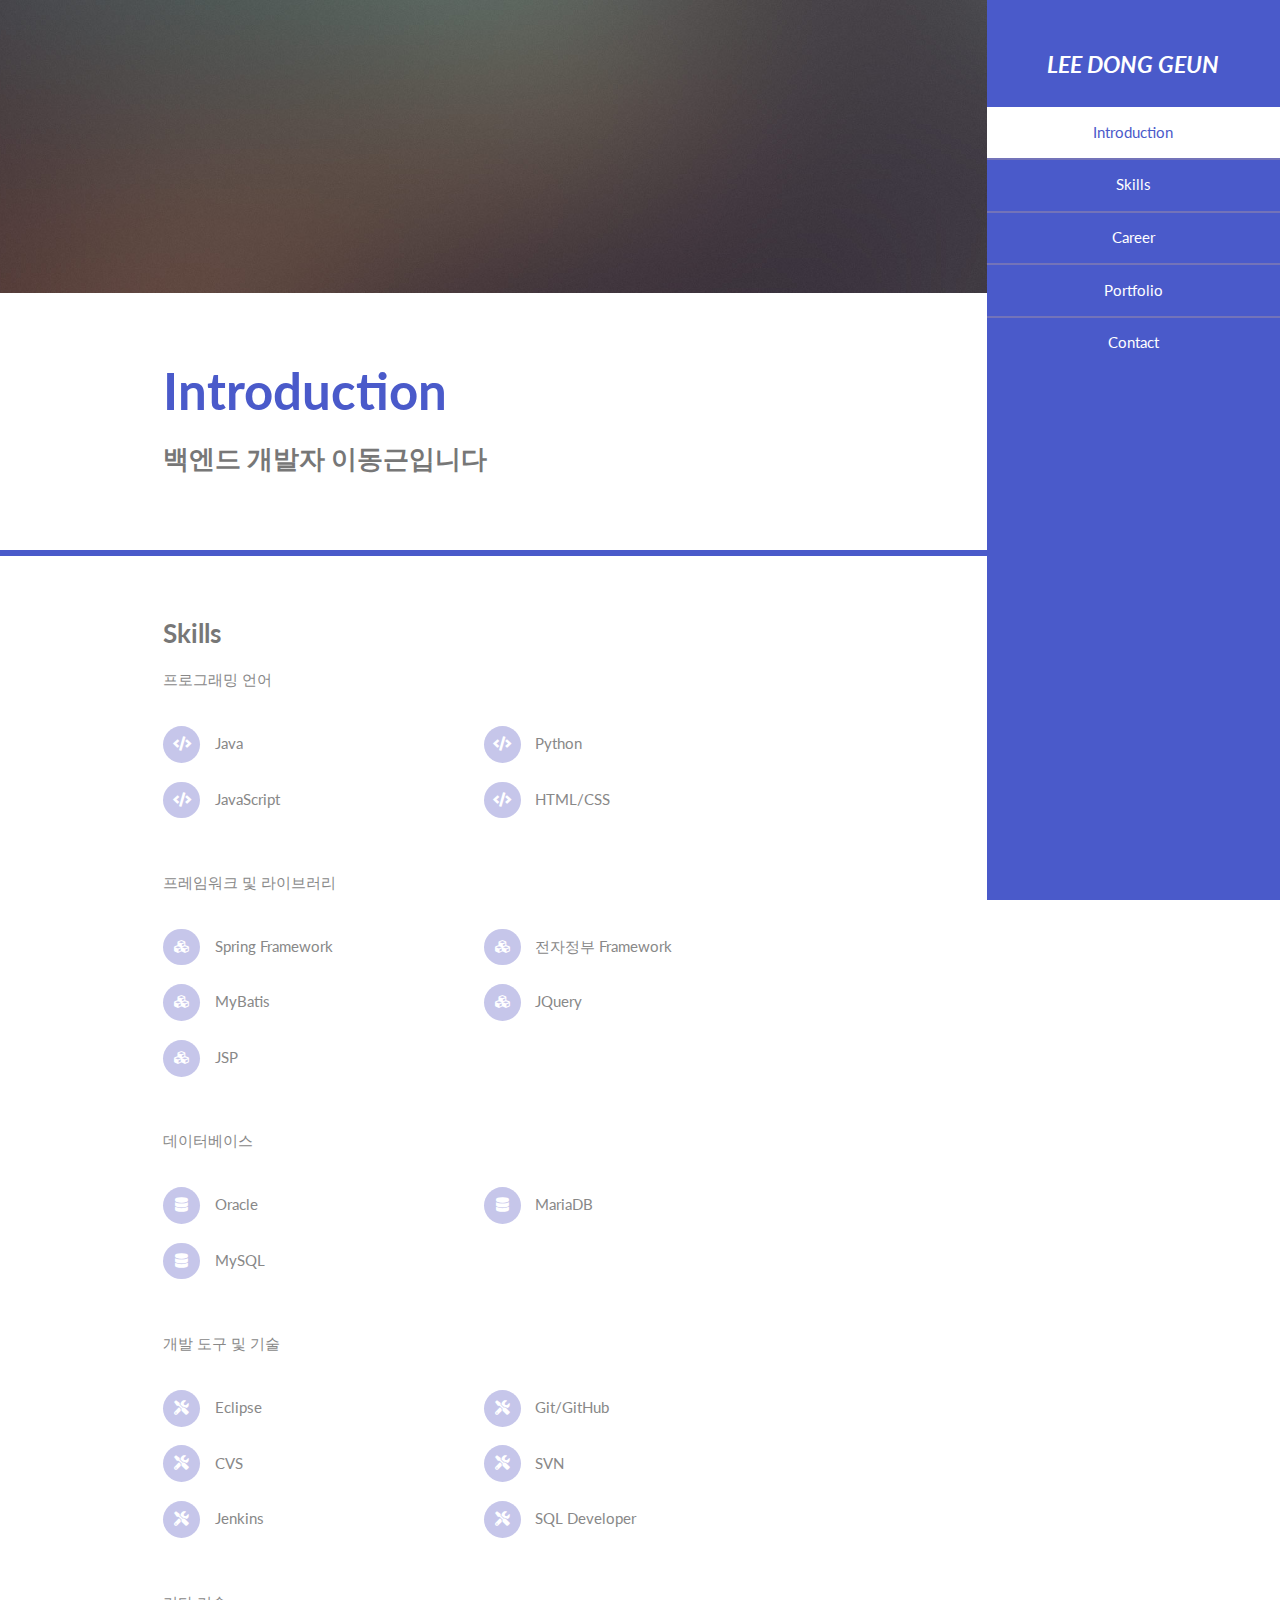
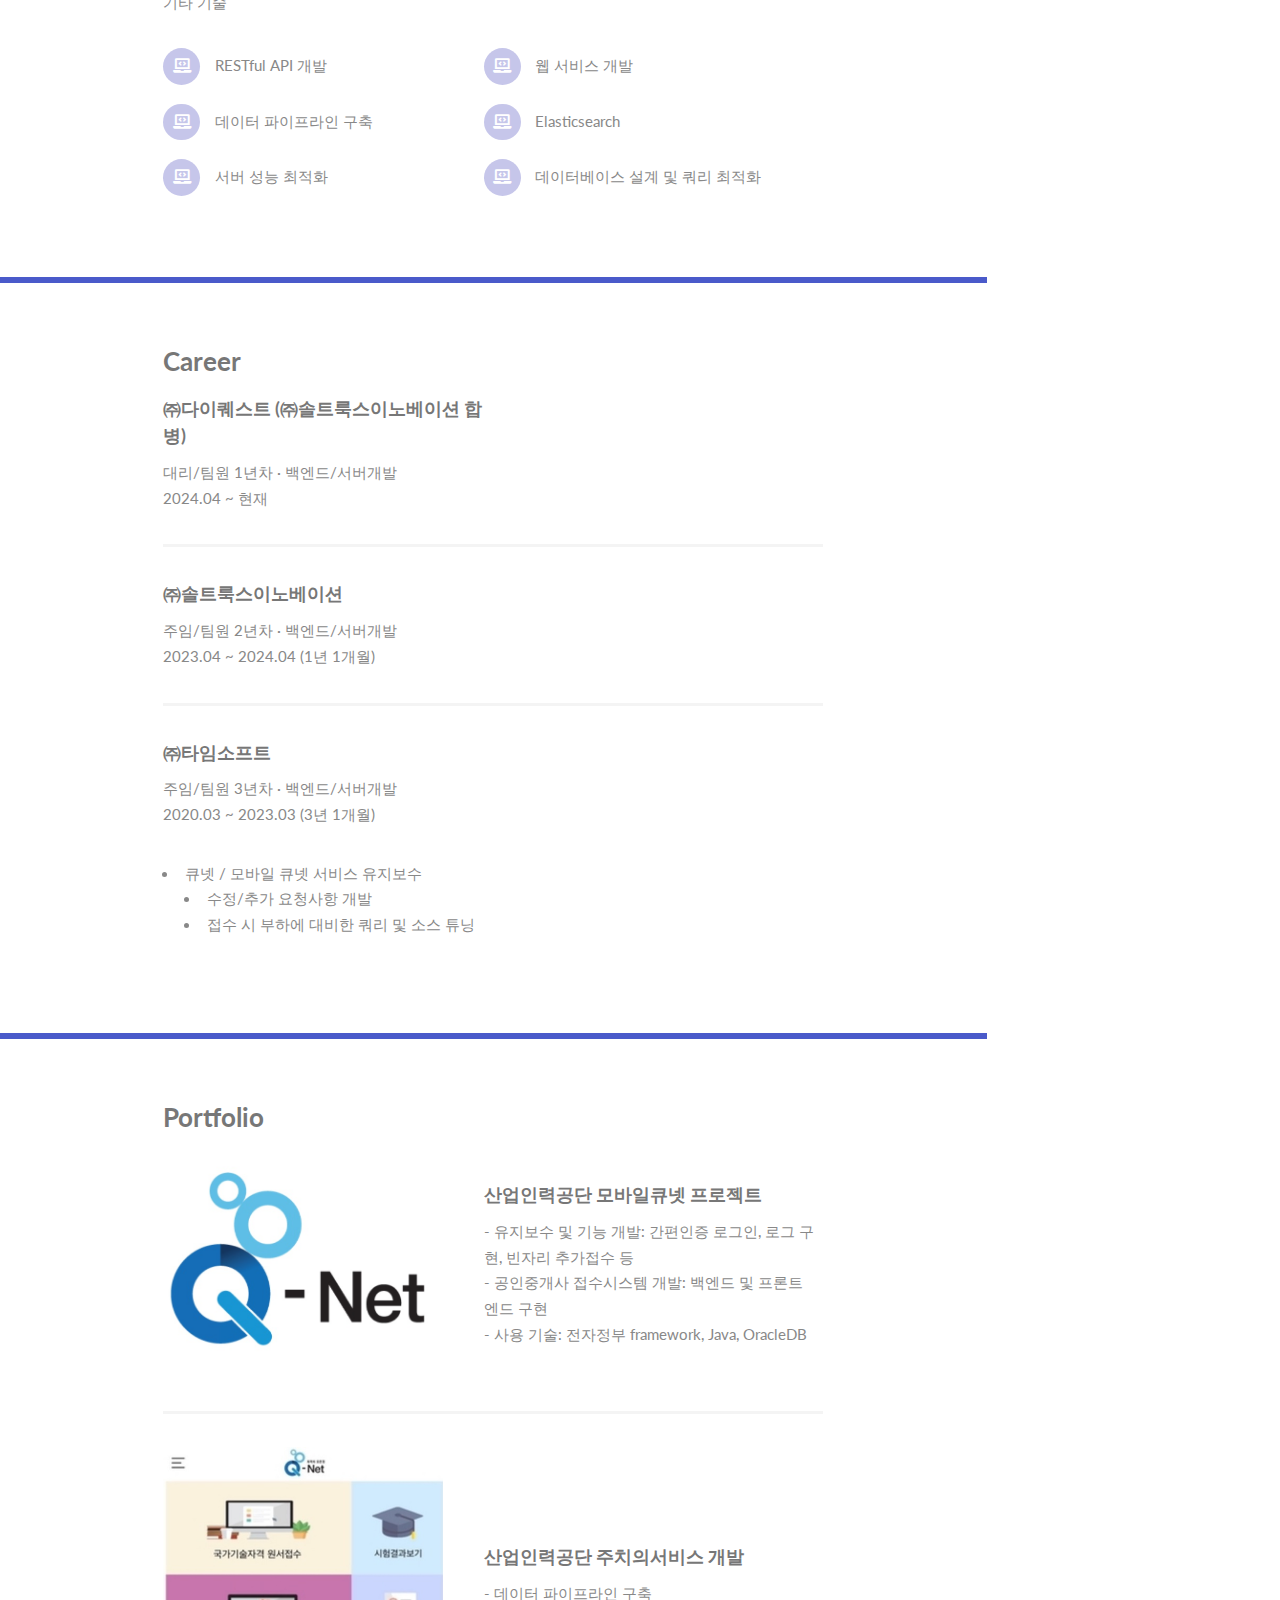
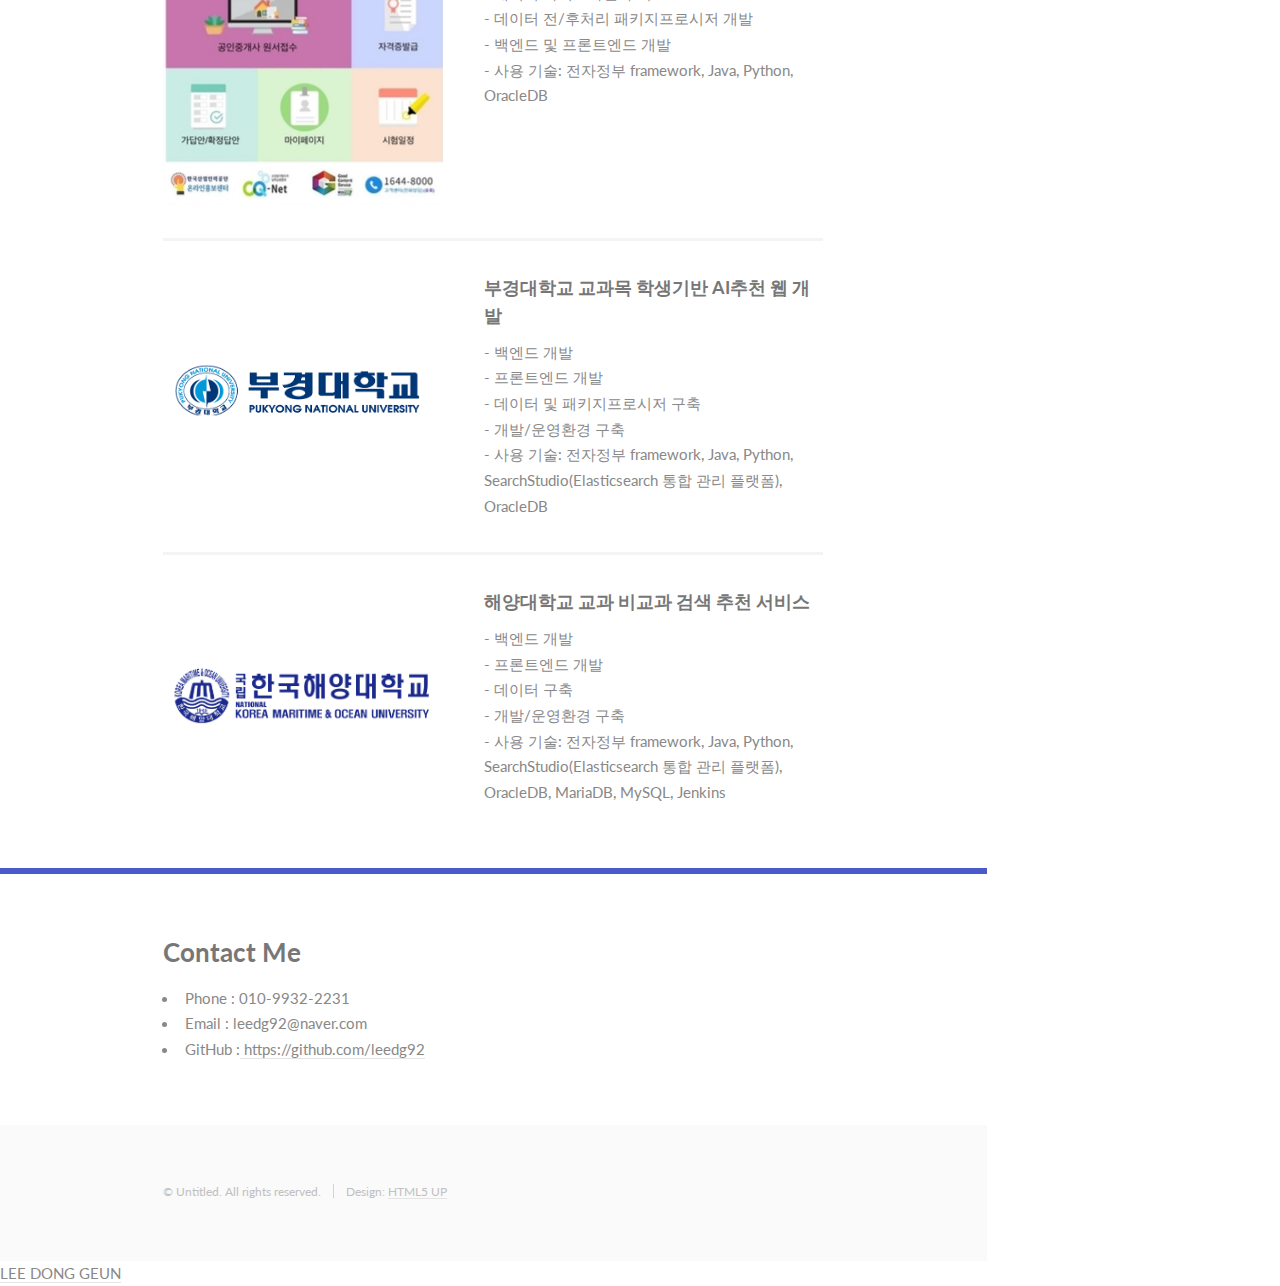
==== index.html @ 55f29e27 "Update index.html" ====
<!DOCTYPE HTML>
<html>
	<head>
		<title>개발자 이동근 포트폴리오</title>
		<meta property="og:title" content="개발자 이동근 포트폴리오"/>
		<meta charset="utf-8" />
		<meta name="viewport" content="width=device-width, initial-scale=1, user-scalable=no" />
		<link rel="stylesheet" href="assets/css/main.css" />
	</head>
	<body class="is-preload">

		<!-- Header -->
			<section id="header">
				<header>
					<h1 id="logo">
					<p style="font-size:0.9em;"><a href="#">LEE DONG GEUN</a></p>
					</h1>
				</header>
				<nav id="nav">
					<ul>
						<li><a href="#one" class="active">Introduction</a></li>
						<li><a href="#two">Skills</a></li>
						<li><a href="#three">Career</a></li>
						<li><a href="#four">Portfolio</a></li>
						<li><a href="#five">Contact</a></li>
					</ul>
				</nav>
			</section>

		<!-- Wrapper -->
			<div id="wrapper">

				<!-- Main -->
					<div id="main">

						<!-- One -->
							<section id="one">
								<div class="image main" data-position="center">
									<img src="images/banner.jpg" alt="" />
								</div>
								<div class="container">
									<header class="major">
										<h2>Introduction</h2>
										<p>백엔드 개발자 이동근입니다</p>
									</header>									
								</div>
							</section>

						<!-- Two -->
							<section id="two">
								<div class="container">
									<h3>Skills</h3>
									<p>프로그래밍 언어</p>
									<ul class="feature-icons">
										<li class="icon solid fa-code">Java</li>										
										<li class="icon solid fa-code">Python</li>
										<li class="icon solid fa-code">JavaScript</li>
										<li class="icon solid fa-code">HTML/CSS</li>
									</ul>
									<p>프레임워크 및 라이브러리</p>
									<ul class="feature-icons">
										<li class="icon solid fa-cubes">Spring Framework</li>
										<li class="icon solid fa-cubes">전자정부 Framework</li>
										<li class="icon solid fa-cubes">MyBatis</li>
										<li class="icon solid fa-cubes">JQuery</li>
										<li class="icon solid fa-cubes">JSP</li>
									</ul>
									<p>데이터베이스</p>
									<ul class="feature-icons">
										<li class="icon solid fa-database">Oracle</li>
										<li class="icon solid fa-database">MariaDB</li>
										<li class="icon solid fa-database">MySQL</li>
									</ul>
									<p>개발 도구 및 기술</p>
									<ul class="feature-icons">
										<li class="icon solid fa-tools">Eclipse</li>
										<li class="icon solid fa-tools">Git/GitHub</li>
										<li class="icon solid fa-tools">CVS</li>
										<li class="icon solid fa-tools">SVN</li>
										<li class="icon solid fa-tools">Jenkins</li>
										<li class="icon solid fa-tools">SQL Developer</li>										
									</ul>
									<p>기타 기술</p>
									<ul class="feature-icons">
										<li class="icon solid fa-laptop-code">RESTful API 개발</li>
										<li class="icon solid fa-laptop-code">웹 서비스 개발</li>
										<li class="icon solid fa-laptop-code">데이터 파이프라인 구축</li>
										<li class="icon solid fa-laptop-code">Elasticsearch</li>
										<li class="icon solid fa-laptop-code">서버 성능 최적화</li>
										<li class="icon solid fa-laptop-code">데이터베이스 설계 및 쿼리 최적화</li>
									</ul>
								</div>
							</section>

						<!-- Three -->
							<section id="three">
								<div class="container">
									<h3>Career</h3>
									<div class="features">
										<article>
											<div class="inner">
												<h4>㈜다이퀘스트 (㈜솔트룩스이노베이션 합병)</h4>
												<p>대리/팀원 1년차 · 백엔드/서버개발<br>
												2024.04 ~ 현재</p>
											</div>
										</article>
										<article>
											<div class="inner">
												<h4>㈜솔트룩스이노베이션</h4>
												<p>주임/팀원 2년차 · 백엔드/서버개발<br>
												2023.04 ~ 2024.04 (1년 1개월)</p>
											</div>
										</article>
										<article>
											<div class="inner">
												<h4>㈜타임소프트</h4>
												<p>주임/팀원 3년차 · 백엔드/서버개발<br>
												2020.03 ~ 2023.03 (3년 1개월)</p>
												<ul>
													<li>큐넷 / 모바일 큐넷 서비스 유지보수
														<ul>
															<li>수정/추가 요청사항 개발</li>
															<li>접수 시 부하에 대비한 쿼리 및 소스 튜닝</li>
														</ul>
													</li>
												</ul>
											</div>
										</article>
									</div>
								</div>
							</section>

						<!-- Four -->
							<section id="four">
								<div class="container">
									<h3>Portfolio</h3>
									
									<div class="features">
										<article>
											<a href="#" class="image"><img src="images/qnet.jpg" alt="" /></a>
											<div class="inner">
												<h4>산업인력공단 모바일큐넷 프로젝트</h4>
												<p>- 유지보수 및 기능 개발: 간편인증 로그인, 로그 구현, 빈자리 추가접수 등<br>
												   - 공인중개사 접수시스템 개발: 백엔드 및 프론트엔드 구현<br>
												   - 사용 기술: 전자정부 framework, Java, OracleDB</p>
											</div>
										</article>
										<article>
											<a href="#" class="image"><img src="images/gonginImg.jpg" alt="" /></a>
											<div class="inner">
												<h4>산업인력공단 주치의서비스 개발</h4>
												<p>- 데이터 파이프라인 구축<br>
												   - 데이터 전/후처리 패키지프로시저 개발<br>
												   - 백엔드 및 프론트엔드 개발<br>
												   - 사용 기술: 전자정부 framework, Java, Python, OracleDB</p>
											</div>
										</article>
										<article>
											<a href="#" class="image"><img src="images/pknuImg.png" alt="" /></a>
											<div class="inner">
												<h4>부경대학교 교과목 학생기반 AI추천 웹 개발</h4>
												<p>- 백엔드 개발<br>
												   - 프론트엔드 개발<br>
												   - 데이터 및 패키지프로시저 구축<br>
												   - 개발/운영환경 구축<br>
												   - 사용 기술: 전자정부 framework, Java, Python, SearchStudio(Elasticsearch 통합 관리 플랫폼), OracleDB</p>
											</div>
										</article>
										<article>
											<a href="#" class="image"><img src="images/kmouImg.jpg" alt="" /></a>
											<div class="inner">
												<h4>해양대학교 교과 비교과 검색 추천 서비스</h4>
												<p>- 백엔드 개발<br>
												   - 프론트엔드 개발<br>
												   - 데이터 구축<br>
												   - 개발/운영환경 구축<br>
												   - 사용 기술: 전자정부 framework, Java, Python, SearchStudio(Elasticsearch 통합 관리 플랫폼), OracleDB, MariaDB, MySQL, Jenkins</p>
											</div>
										</article>
									</div>
								</div>
							</section>

						<!-- Five -->
							<section id="five">
								<div class="container">
									<h3>Contact Me</h3>
										<ul>
											<li>Phone : 010-9932-2231</li>
											<li>Email : leedg92@naver.com</li>
											<li>GitHub :<a href="https://github.com/leedg92"> https://github.com/leedg92</a></li>
										</ul>
								</div>
							</section>

					</div>

				<!-- Footer -->
					<section id="footer">
						<div class="container">
							<ul class="copyright">
								<li>&copy; Untitled. All rights reserved.</li><li>Design: <a href="http://html5up.net">HTML5 UP</a></li>
							</ul>
						</div>
					</section>

			</div>

		<!-- Scripts -->
			<script src="assets/js/jquery.min.js"></script>
			<script src="assets/js/jquery.scrollex.min.js"></script>
			<script src="assets/js/jquery.scrolly.min.js"></script>
			<script src="assets/js/browser.min.js"></script>
			<script src="assets/js/breakpoints.min.js"></script>
			<script src="assets/js/util.js"></script>
			<script src="assets/js/main.js"></script>
			<div class="titlebar">
				<a href="#">LEE DONG GEUN</a>
			</div>
	</body>
</html>
---- assets/css/main.css ----
@import url("fontawesome-all.min.css");
@import url("https://fonts.googleapis.com/css?family=Lato:400,400italic,700,700italic|Source+Code+Pro:400");

/*
	Read Only by HTML5 UP
	html5up.net | @ajlkn
	Free for personal and commercial use under the CCA 3.0 license (html5up.net/license)
*/

html, body, div, span, applet, object,
iframe, h1, h2, h3, h4, h5, h6, p, blockquote,
pre, a, abbr, acronym, address, big, cite,
code, del, dfn, em, img, ins, kbd, q, s, samp,
small, strike, strong, sub, sup, tt, var, b,
u, i, center, dl, dt, dd, ol, ul, li, fieldset,
form, label, legend, table, caption, tbody,
tfoot, thead, tr, th, td, article, aside,
canvas, details, embed, figure, figcaption,
footer, header, hgroup, menu, nav, output, ruby,
section, summary, time, mark, audio, video {
	margin: 0;
	padding: 0;
	border: 0;
	font-size: 100%;
	font: inherit;
	vertical-align: baseline;}

article, aside, details, figcaption, figure,
footer, header, hgroup, menu, nav, section {
	display: block;}



body {
	line-height: 1;
}

ol, ul {
	list-style: none;
}

blockquote, q {
	quotes: none;
}

	blockquote:before, blockquote:after, q:before, q:after {
		content: '';
		content: none;
	}

table {
	border-collapse: collapse;
	border-spacing: 0;
}

body {
	-webkit-text-size-adjust: none;
}

mark {
	background-color: transparent;
	color: inherit;
}

input::-moz-focus-inner {
	border: 0;
	padding: 0;
}

input, select, textarea {
	-moz-appearance: none;
	-webkit-appearance: none;
	-ms-appearance: none;
	appearance: none;
}

/* Basic */

	html {
		box-sizing: border-box;
	}

	*, *:before, *:after {
		box-sizing: inherit;
	}

	body {
		background: #fff;
	}

		body.is-preload *, body.is-preload *:before, body.is-preload *:after {
			-moz-animation: none !important;
			-webkit-animation: none !important;
			-ms-animation: none !important;
			animation: none !important;
			-moz-transition: none !important;
			-webkit-transition: none !important;
			-ms-transition: none !important;
			transition: none !important;
		}

	body, input, select, textarea {
		color: #888;
		font-family: "Lato", sans-serif;
		font-size: 16pt;
		font-weight: 400;
		line-height: 1.75em;
	}

	a {
		-moz-transition: color 0.2s ease-in-out, border-color 0.2s ease-in-out;
		-webkit-transition: color 0.2s ease-in-out, border-color 0.2s ease-in-out;
		-ms-transition: color 0.2s ease-in-out, border-color 0.2s ease-in-out;
		transition: color 0.2s ease-in-out, border-color 0.2s ease-in-out;
		border-bottom: solid 1px #e4e4e4;
		color: inherit;
		text-decoration: none;
	}

		a:hover {
			border-bottom-color: transparent;
			color: #4a5aca !important;
		}

	strong, b {
		color: #777;
		font-weight: 700;
	}

	em, i {
		font-style: italic;
	}

	p {
		margin: 0 0 2.25em 0;
	}

	h1, h2, h3, h4, h5, h6 {
		color: #777;
		font-weight: 700;
		line-height: 1em;
		margin: 0 0 0.5625em 0;
	}

		h1 a, h2 a, h3 a, h4 a, h5 a, h6 a {
			border: 0;
			color: inherit;
			text-decoration: none;
		}

	h2 {
		font-size: 2em;
		line-height: 1.5em;
	}

	h3 {
		font-size: 1.75em;
		line-height: 1.5em;
	}

	h4 {
		font-size: 1.25em;
		line-height: 1.5em;
	}

	h5 {
		font-size: 0.9em;
		line-height: 1.5em;
	}

	h6 {
		font-size: 0.7em;
		line-height: 1.5em;
	}

	sub {
		font-size: 0.8em;
		position: relative;
		top: 0.5em;
	}

	sup {
		font-size: 0.8em;
		position: relative;
		top: -0.5em;
	}

	hr {
		border: 0;
		border-bottom: solid 2px #f4f4f4;
		margin: 2.25em 0;
	}

		hr.major {
			margin: 3.375em 0;
		}

	blockquote {
		border-left: solid 8px #e4e4e4;
		font-style: italic;
		margin: 0 0 2.25em 0;
		padding: 0.5em 0 0.5em 2em;
	}

	code {
		background: #555;
		border-radius: 5px;
		color: #fff;
		font-family: "Source Code Pro", monospace;
		font-size: 0.9em;
		margin: 0 0.25em;
		padding: 0.25em 0.65em;
	}

	pre {
		font-family: "Source Code Pro", monospace;
		font-size: 0.9em;
		margin: 0 0 2.25em 0;
	}

		pre code {
			-webkit-overflow-scrolling: touch;
			display: block;
			line-height: 1.5em;
			overflow-x: auto;
			padding: 1em 1.5em;
		}

	.align-left {
		text-align: left;
	}

	.align-center {
		text-align: center;
	}

	.align-right {
		text-align: right;
	}

/* Row */

	.row {
		display: flex;
		flex-wrap: wrap;
		box-sizing: border-box;
		align-items: stretch;
	}

		.row > * {
			box-sizing: border-box;
		}

		.row.gtr-uniform > * > :last-child {
			margin-bottom: 0;
		}

		.row.aln-left {
			justify-content: flex-start;
		}

		.row.aln-center {
			justify-content: center;
		}

		.row.aln-right {
			justify-content: flex-end;
		}

		.row.aln-top {
			align-items: flex-start;
		}

		.row.aln-middle {
			align-items: center;
		}

		.row.aln-bottom {
			align-items: flex-end;
		}

		.row > .imp {
			order: -1;
		}

		.row > .col-1 {
			width: 8.33333%;
		}

		.row > .off-1 {
			margin-left: 8.33333%;
		}

		.row > .col-2 {
			width: 16.66667%;
		}

		.row > .off-2 {
			margin-left: 16.66667%;
		}

		.row > .col-3 {
			width: 25%;
		}

		.row > .off-3 {
			margin-left: 25%;
		}

		.row > .col-4 {
			width: 33.33333%;
		}

		.row > .off-4 {
			margin-left: 33.33333%;
		}

		.row > .col-5 {
			width: 41.66667%;
		}

		.row > .off-5 {
			margin-left: 41.66667%;
		}

		.row > .col-6 {
			width: 50%;
		}

		.row > .off-6 {
			margin-left: 50%;
		}

		.row > .col-7 {
			width: 58.33333%;
		}

		.row > .off-7 {
			margin-left: 58.33333%;
		}

		.row > .col-8 {
			width: 66.66667%;
		}

		.row > .off-8 {
			margin-left: 66.66667%;
		}

		.row > .col-9 {
			width: 75%;
		}

		.row > .off-9 {
			margin-left: 75%;
		}

		.row > .col-10 {
			width: 83.33333%;
		}

		.row > .off-10 {
			margin-left: 83.33333%;
		}

		.row > .col-11 {
			width: 91.66667%;
		}

		.row > .off-11 {
			margin-left: 91.66667%;
		}

		.row > .col-12 {
			width: 100%;
		}

		.row > .off-12 {
			margin-left: 100%;
		}

		.row.gtr-0 {
			margin-top: 0;
			margin-left: 0em;
		}

			.row.gtr-0 > * {
				padding: 0 0 0 0em;
			}

			.row.gtr-0.gtr-uniform {
				margin-top: 0em;
			}

				.row.gtr-0.gtr-uniform > * {
					padding-top: 0em;
				}

		.row.gtr-25 {
			margin-top: 0;
			margin-left: -0.5em;
		}

			.row.gtr-25 > * {
				padding: 0 0 0 0.5em;
			}

			.row.gtr-25.gtr-uniform {
				margin-top: -0.5em;
			}

				.row.gtr-25.gtr-uniform > * {
					padding-top: 0.5em;
				}

		.row.gtr-50 {
			margin-top: 0;
			margin-left: -1em;
		}

			.row.gtr-50 > * {
				padding: 0 0 0 1em;
			}

			.row.gtr-50.gtr-uniform {
				margin-top: -1em;
			}

				.row.gtr-50.gtr-uniform > * {
					padding-top: 1em;
				}

		.row {
			margin-top: 0;
			margin-left: -2em;
		}

			.row > * {
				padding: 0 0 0 2em;
			}

			.row.gtr-uniform {
				margin-top: -2em;
			}

				.row.gtr-uniform > * {
					padding-top: 2em;
				}

		.row.gtr-150 {
			margin-top: 0;
			margin-left: -3em;
		}

			.row.gtr-150 > * {
				padding: 0 0 0 3em;
			}

			.row.gtr-150.gtr-uniform {
				margin-top: -3em;
			}

				.row.gtr-150.gtr-uniform > * {
					padding-top: 3em;
				}

		.row.gtr-200 {
			margin-top: 0;
			margin-left: -4em;
		}

			.row.gtr-200 > * {
				padding: 0 0 0 4em;
			}

			.row.gtr-200.gtr-uniform {
				margin-top: -4em;
			}

				.row.gtr-200.gtr-uniform > * {
					padding-top: 4em;
				}

		@media screen and (max-width: 1680px) {

			.row {
				display: flex;
				flex-wrap: wrap;
				box-sizing: border-box;
				align-items: stretch;
			}

				.row > * {
					box-sizing: border-box;
				}

				.row.gtr-uniform > * > :last-child {
					margin-bottom: 0;
				}

				.row.aln-left {
					justify-content: flex-start;
				}

				.row.aln-center {
					justify-content: center;
				}

				.row.aln-right {
					justify-content: flex-end;
				}

				.row.aln-top {
					align-items: flex-start;
				}

				.row.aln-middle {
					align-items: center;
				}

				.row.aln-bottom {
					align-items: flex-end;
				}

				.row > .imp-xlarge {
					order: -1;
				}

				.row > .col-1-xlarge {
					width: 8.33333%;
				}

				.row > .off-1-xlarge {
					margin-left: 8.33333%;
				}

				.row > .col-2-xlarge {
					width: 16.66667%;
				}

				.row > .off-2-xlarge {
					margin-left: 16.66667%;
				}

				.row > .col-3-xlarge {
					width: 25%;
				}

				.row > .off-3-xlarge {
					margin-left: 25%;
				}

				.row > .col-4-xlarge {
					width: 33.33333%;
				}

				.row > .off-4-xlarge {
					margin-left: 33.33333%;
				}

				.row > .col-5-xlarge {
					width: 41.66667%;
				}

				.row > .off-5-xlarge {
					margin-left: 41.66667%;
				}

				.row > .col-6-xlarge {
					width: 50%;
				}

				.row > .off-6-xlarge {
					margin-left: 50%;
				}

				.row > .col-7-xlarge {
					width: 58.33333%;
				}

				.row > .off-7-xlarge {
					margin-left: 58.33333%;
				}

				.row > .col-8-xlarge {
					width: 66.66667%;
				}

				.row > .off-8-xlarge {
					margin-left: 66.66667%;
				}

				.row > .col-9-xlarge {
					width: 75%;
				}

				.row > .off-9-xlarge {
					margin-left: 75%;
				}

				.row > .col-10-xlarge {
					width: 83.33333%;
				}

				.row > .off-10-xlarge {
					margin-left: 83.33333%;
				}

				.row > .col-11-xlarge {
					width: 91.66667%;
				}

				.row > .off-11-xlarge {
					margin-left: 91.66667%;
				}

				.row > .col-12-xlarge {
					width: 100%;
				}

				.row > .off-12-xlarge {
					margin-left: 100%;
				}

				.row.gtr-0 {
					margin-top: 0;
					margin-left: 0em;
				}

					.row.gtr-0 > * {
						padding: 0 0 0 0em;
					}

					.row.gtr-0.gtr-uniform {
						margin-top: 0em;
					}

						.row.gtr-0.gtr-uniform > * {
							padding-top: 0em;
						}

				.row.gtr-25 {
					margin-top: 0;
					margin-left: -0.5em;
				}

					.row.gtr-25 > * {
						padding: 0 0 0 0.5em;
					}

					.row.gtr-25.gtr-uniform {
						margin-top: -0.5em;
					}

						.row.gtr-25.gtr-uniform > * {
							padding-top: 0.5em;
						}

				.row.gtr-50 {
					margin-top: 0;
					margin-left: -1em;
				}

					.row.gtr-50 > * {
						padding: 0 0 0 1em;
					}

					.row.gtr-50.gtr-uniform {
						margin-top: -1em;
					}

						.row.gtr-50.gtr-uniform > * {
							padding-top: 1em;
						}

				.row {
					margin-top: 0;
					margin-left: -2em;
				}

					.row > * {
						padding: 0 0 0 2em;
					}

					.row.gtr-uniform {
						margin-top: -2em;
					}

						.row.gtr-uniform > * {
							padding-top: 2em;
						}

				.row.gtr-150 {
					margin-top: 0;
					margin-left: -3em;
				}

					.row.gtr-150 > * {
						padding: 0 0 0 3em;
					}

					.row.gtr-150.gtr-uniform {
						margin-top: -3em;
					}

						.row.gtr-150.gtr-uniform > * {
							padding-top: 3em;
						}

				.row.gtr-200 {
					margin-top: 0;
					margin-left: -4em;
				}

					.row.gtr-200 > * {
						padding: 0 0 0 4em;
					}

					.row.gtr-200.gtr-uniform {
						margin-top: -4em;
					}

						.row.gtr-200.gtr-uniform > * {
							padding-top: 4em;
						}

		}

		@media screen and (max-width: 1280px) {

			.row {
				display: flex;
				flex-wrap: wrap;
				box-sizing: border-box;
				align-items: stretch;
			}

				.row > * {
					box-sizing: border-box;
				}

				.row.gtr-uniform > * > :last-child {
					margin-bottom: 0;
				}

				.row.aln-left {
					justify-content: flex-start;
				}

				.row.aln-center {
					justify-content: center;
				}

				.row.aln-right {
					justify-content: flex-end;
				}

				.row.aln-top {
					align-items: flex-start;
				}

				.row.aln-middle {
					align-items: center;
				}

				.row.aln-bottom {
					align-items: flex-end;
				}

				.row > .imp-large {
					order: -1;
				}

				.row > .col-1-large {
					width: 8.33333%;
				}

				.row > .off-1-large {
					margin-left: 8.33333%;
				}

				.row > .col-2-large {
					width: 16.66667%;
				}

				.row > .off-2-large {
					margin-left: 16.66667%;
				}

				.row > .col-3-large {
					width: 25%;
				}

				.row > .off-3-large {
					margin-left: 25%;
				}

				.row > .col-4-large {
					width: 33.33333%;
				}

				.row > .off-4-large {
					margin-left: 33.33333%;
				}

				.row > .col-5-large {
					width: 41.66667%;
				}

				.row > .off-5-large {
					margin-left: 41.66667%;
				}

				.row > .col-6-large {
					width: 50%;
				}

				.row > .off-6-large {
					margin-left: 50%;
				}

				.row > .col-7-large {
					width: 58.33333%;
				}

				.row > .off-7-large {
					margin-left: 58.33333%;
				}

				.row > .col-8-large {
					width: 66.66667%;
				}

				.row > .off-8-large {
					margin-left: 66.66667%;
				}

				.row > .col-9-large {
					width: 75%;
				}

				.row > .off-9-large {
					margin-left: 75%;
				}

				.row > .col-10-large {
					width: 83.33333%;
				}

				.row > .off-10-large {
					margin-left: 83.33333%;
				}

				.row > .col-11-large {
					width: 91.66667%;
				}

				.row > .off-11-large {
					margin-left: 91.66667%;
				}

				.row > .col-12-large {
					width: 100%;
				}

				.row > .off-12-large {
					margin-left: 100%;
				}

				.row.gtr-0 {
					margin-top: 0;
					margin-left: 0em;
				}

					.row.gtr-0 > * {
						padding: 0 0 0 0em;
					}

					.row.gtr-0.gtr-uniform {
						margin-top: 0em;
					}

						.row.gtr-0.gtr-uniform > * {
							padding-top: 0em;
						}

				.row.gtr-25 {
					margin-top: 0;
					margin-left: -0.375em;
				}

					.row.gtr-25 > * {
						padding: 0 0 0 0.375em;
					}

					.row.gtr-25.gtr-uniform {
						margin-top: -0.375em;
					}

						.row.gtr-25.gtr-uniform > * {
							padding-top: 0.375em;
						}

				.row.gtr-50 {
					margin-top: 0;
					margin-left: -0.75em;
				}

					.row.gtr-50 > * {
						padding: 0 0 0 0.75em;
					}

					.row.gtr-50.gtr-uniform {
						margin-top: -0.75em;
					}

						.row.gtr-50.gtr-uniform > * {
							padding-top: 0.75em;
						}

				.row {
					margin-top: 0;
					margin-left: -1.5em;
				}

					.row > * {
						padding: 0 0 0 1.5em;
					}

					.row.gtr-uniform {
						margin-top: -1.5em;
					}

						.row.gtr-uniform > * {
							padding-top: 1.5em;
						}

				.row.gtr-150 {
					margin-top: 0;
					margin-left: -2.25em;
				}

					.row.gtr-150 > * {
						padding: 0 0 0 2.25em;
					}

					.row.gtr-150.gtr-uniform {
						margin-top: -2.25em;
					}

						.row.gtr-150.gtr-uniform > * {
							padding-top: 2.25em;
						}

				.row.gtr-200 {
					margin-top: 0;
					margin-left: -3em;
				}

					.row.gtr-200 > * {
						padding: 0 0 0 3em;
					}

					.row.gtr-200.gtr-uniform {
						margin-top: -3em;
					}

						.row.gtr-200.gtr-uniform > * {
							padding-top: 3em;
						}

		}

		@media screen and (max-width: 1024px) {

			.row {
				display: flex;
				flex-wrap: wrap;
				box-sizing: border-box;
				align-items: stretch;
			}

				.row > * {
					box-sizing: border-box;
				}

				.row.gtr-uniform > * > :last-child {
					margin-bottom: 0;
				}

				.row.aln-left {
					justify-content: flex-start;
				}

				.row.aln-center {
					justify-content: center;
				}

				.row.aln-right {
					justify-content: flex-end;
				}

				.row.aln-top {
					align-items: flex-start;
				}

				.row.aln-middle {
					align-items: center;
				}

				.row.aln-bottom {
					align-items: flex-end;
				}

				.row > .imp-medium {
					order: -1;
				}

				.row > .col-1-medium {
					width: 8.33333%;
				}

				.row > .off-1-medium {
					margin-left: 8.33333%;
				}

				.row > .col-2-medium {
					width: 16.66667%;
				}

				.row > .off-2-medium {
					margin-left: 16.66667%;
				}

				.row > .col-3-medium {
					width: 25%;
				}

				.row > .off-3-medium {
					margin-left: 25%;
				}

				.row > .col-4-medium {
					width: 33.33333%;
				}

				.row > .off-4-medium {
					margin-left: 33.33333%;
				}

				.row > .col-5-medium {
					width: 41.66667%;
				}

				.row > .off-5-medium {
					margin-left: 41.66667%;
				}

				.row > .col-6-medium {
					width: 50%;
				}

				.row > .off-6-medium {
					margin-left: 50%;
				}

				.row > .col-7-medium {
					width: 58.33333%;
				}

				.row > .off-7-medium {
					margin-left: 58.33333%;
				}

				.row > .col-8-medium {
					width: 66.66667%;
				}

				.row > .off-8-medium {
					margin-left: 66.66667%;
				}

				.row > .col-9-medium {
					width: 75%;
				}

				.row > .off-9-medium {
					margin-left: 75%;
				}

				.row > .col-10-medium {
					width: 83.33333%;
				}

				.row > .off-10-medium {
					margin-left: 83.33333%;
				}

				.row > .col-11-medium {
					width: 91.66667%;
				}

				.row > .off-11-medium {
					margin-left: 91.66667%;
				}

				.row > .col-12-medium {
					width: 100%;
				}

				.row > .off-12-medium {
					margin-left: 100%;
				}

				.row.gtr-0 {
					margin-top: 0;
					margin-left: 0em;
				}

					.row.gtr-0 > * {
						padding: 0 0 0 0em;
					}

					.row.gtr-0.gtr-uniform {
						margin-top: 0em;
					}

						.row.gtr-0.gtr-uniform > * {
							padding-top: 0em;
						}

				.row.gtr-25 {
					margin-top: 0;
					margin-left: -0.375em;
				}

					.row.gtr-25 > * {
						padding: 0 0 0 0.375em;
					}

					.row.gtr-25.gtr-uniform {
						margin-top: -0.375em;
					}

						.row.gtr-25.gtr-uniform > * {
							padding-top: 0.375em;
						}

				.row.gtr-50 {
					margin-top: 0;
					margin-left: -0.75em;
				}

					.row.gtr-50 > * {
						padding: 0 0 0 0.75em;
					}

					.row.gtr-50.gtr-uniform {
						margin-top: -0.75em;
					}

						.row.gtr-50.gtr-uniform > * {
							padding-top: 0.75em;
						}

				.row {
					margin-top: 0;
					margin-left: -1.5em;
				}

					.row > * {
						padding: 0 0 0 1.5em;
					}

					.row.gtr-uniform {
						margin-top: -1.5em;
					}

						.row.gtr-uniform > * {
							padding-top: 1.5em;
						}

				.row.gtr-150 {
					margin-top: 0;
					margin-left: -2.25em;
				}

					.row.gtr-150 > * {
						padding: 0 0 0 2.25em;
					}

					.row.gtr-150.gtr-uniform {
						margin-top: -2.25em;
					}

						.row.gtr-150.gtr-uniform > * {
							padding-top: 2.25em;
						}

				.row.gtr-200 {
					margin-top: 0;
					margin-left: -3em;
				}

					.row.gtr-200 > * {
						padding: 0 0 0 3em;
					}

					.row.gtr-200.gtr-uniform {
						margin-top: -3em;
					}

						.row.gtr-200.gtr-uniform > * {
							padding-top: 3em;
						}

		}

		@media screen and (max-width: 736px) {

			.row {
				display: flex;
				flex-wrap: wrap;
				box-sizing: border-box;
				align-items: stretch;
			}

				.row > * {
					box-sizing: border-box;
				}

				.row.gtr-uniform > * > :last-child {
					margin-bottom: 0;
				}

				.row.aln-left {
					justify-content: flex-start;
				}

				.row.aln-center {
					justify-content: center;
				}

				.row.aln-right {
					justify-content: flex-end;
				}

				.row.aln-top {
					align-items: flex-start;
				}

				.row.aln-middle {
					align-items: center;
				}

				.row.aln-bottom {
					align-items: flex-end;
				}

				.row > .imp-small {
					order: -1;
				}

				.row > .col-1-small {
					width: 8.33333%;
				}

				.row > .off-1-small {
					margin-left: 8.33333%;
				}

				.row > .col-2-small {
					width: 16.66667%;
				}

				.row > .off-2-small {
					margin-left: 16.66667%;
				}

				.row > .col-3-small {
					width: 25%;
				}

				.row > .off-3-small {
					margin-left: 25%;
				}

				.row > .col-4-small {
					width: 33.33333%;
				}

				.row > .off-4-small {
					margin-left: 33.33333%;
				}

				.row > .col-5-small {
					width: 41.66667%;
				}

				.row > .off-5-small {
					margin-left: 41.66667%;
				}

				.row > .col-6-small {
					width: 50%;
				}

				.row > .off-6-small {
					margin-left: 50%;
				}

				.row > .col-7-small {
					width: 58.33333%;
				}

				.row > .off-7-small {
					margin-left: 58.33333%;
				}

				.row > .col-8-small {
					width: 66.66667%;
				}

				.row > .off-8-small {
					margin-left: 66.66667%;
				}

				.row > .col-9-small {
					width: 75%;
				}

				.row > .off-9-small {
					margin-left: 75%;
				}

				.row > .col-10-small {
					width: 83.33333%;
				}

				.row > .off-10-small {
					margin-left: 83.33333%;
				}

				.row > .col-11-small {
					width: 91.66667%;
				}

				.row > .off-11-small {
					margin-left: 91.66667%;
				}

				.row > .col-12-small {
					width: 100%;
				}

				.row > .off-12-small {
					margin-left: 100%;
				}

				.row.gtr-0 {
					margin-top: 0;
					margin-left: 0em;
				}

					.row.gtr-0 > * {
						padding: 0 0 0 0em;
					}

					.row.gtr-0.gtr-uniform {
						margin-top: 0em;
					}

						.row.gtr-0.gtr-uniform > * {
							padding-top: 0em;
						}

				.row.gtr-25 {
					margin-top: 0;
					margin-left: -0.3125em;
				}

					.row.gtr-25 > * {
						padding: 0 0 0 0.3125em;
					}

					.row.gtr-25.gtr-uniform {
						margin-top: -0.3125em;
					}

						.row.gtr-25.gtr-uniform > * {
							padding-top: 0.3125em;
						}

				.row.gtr-50 {
					margin-top: 0;
					margin-left: -0.625em;
				}

					.row.gtr-50 > * {
						padding: 0 0 0 0.625em;
					}

					.row.gtr-50.gtr-uniform {
						margin-top: -0.625em;
					}

						.row.gtr-50.gtr-uniform > * {
							padding-top: 0.625em;
						}

				.row {
					margin-top: 0;
					margin-left: -1.25em;
				}

					.row > * {
						padding: 0 0 0 1.25em;
					}

					.row.gtr-uniform {
						margin-top: -1.25em;
					}

						.row.gtr-uniform > * {
							padding-top: 1.25em;
						}

				.row.gtr-150 {
					margin-top: 0;
					margin-left: -1.875em;
				}

					.row.gtr-150 > * {
						padding: 0 0 0 1.875em;
					}

					.row.gtr-150.gtr-uniform {
						margin-top: -1.875em;
					}

						.row.gtr-150.gtr-uniform > * {
							padding-top: 1.875em;
						}

				.row.gtr-200 {
					margin-top: 0;
					margin-left: -2.5em;
				}

					.row.gtr-200 > * {
						padding: 0 0 0 2.5em;
					}

					.row.gtr-200.gtr-uniform {
						margin-top: -2.5em;
					}

						.row.gtr-200.gtr-uniform > * {
							padding-top: 2.5em;
						}

		}

		@media screen and (max-width: 480px) {

			.row {
				display: flex;
				flex-wrap: wrap;
				box-sizing: border-box;
				align-items: stretch;
			}

				.row > * {
					box-sizing: border-box;
				}

				.row.gtr-uniform > * > :last-child {
					margin-bottom: 0;
				}

				.row.aln-left {
					justify-content: flex-start;
				}

				.row.aln-center {
					justify-content: center;
				}

				.row.aln-right {
					justify-content: flex-end;
				}

				.row.aln-top {
					align-items: flex-start;
				}

				.row.aln-middle {
					align-items: center;
				}

				.row.aln-bottom {
					align-items: flex-end;
				}

				.row > .imp-xsmall {
					order: -1;
				}

				.row > .col-1-xsmall {
					width: 8.33333%;
				}

				.row > .off-1-xsmall {
					margin-left: 8.33333%;
				}

				.row > .col-2-xsmall {
					width: 16.66667%;
				}

				.row > .off-2-xsmall {
					margin-left: 16.66667%;
				}

				.row > .col-3-xsmall {
					width: 25%;
				}

				.row > .off-3-xsmall {
					margin-left: 25%;
				}

				.row > .col-4-xsmall {
					width: 33.33333%;
				}

				.row > .off-4-xsmall {
					margin-left: 33.33333%;
				}

				.row > .col-5-xsmall {
					width: 41.66667%;
				}

				.row > .off-5-xsmall {
					margin-left: 41.66667%;
				}

				.row > .col-6-xsmall {
					width: 50%;
				}

				.row > .off-6-xsmall {
					margin-left: 50%;
				}

				.row > .col-7-xsmall {
					width: 58.33333%;
				}

				.row > .off-7-xsmall {
					margin-left: 58.33333%;
				}

				.row > .col-8-xsmall {
					width: 66.66667%;
				}

				.row > .off-8-xsmall {
					margin-left: 66.66667%;
				}

				.row > .col-9-xsmall {
					width: 75%;
				}

				.row > .off-9-xsmall {
					margin-left: 75%;
				}

				.row > .col-10-xsmall {
					width: 83.33333%;
				}

				.row > .off-10-xsmall {
					margin-left: 83.33333%;
				}

				.row > .col-11-xsmall {
					width: 91.66667%;
				}

				.row > .off-11-xsmall {
					margin-left: 91.66667%;
				}

				.row > .col-12-xsmall {
					width: 100%;
				}

				.row > .off-12-xsmall {
					margin-left: 100%;
				}

				.row.gtr-0 {
					margin-top: 0;
					margin-left: 0em;
				}

					.row.gtr-0 > * {
						padding: 0 0 0 0em;
					}

					.row.gtr-0.gtr-uniform {
						margin-top: 0em;
					}

						.row.gtr-0.gtr-uniform > * {
							padding-top: 0em;
						}

				.row.gtr-25 {
					margin-top: 0;
					margin-left: -0.3125em;
				}

					.row.gtr-25 > * {
						padding: 0 0 0 0.3125em;
					}

					.row.gtr-25.gtr-uniform {
						margin-top: -0.3125em;
					}

						.row.gtr-25.gtr-uniform > * {
							padding-top: 0.3125em;
						}

				.row.gtr-50 {
					margin-top: 0;
					margin-left: -0.625em;
				}

					.row.gtr-50 > * {
						padding: 0 0 0 0.625em;
					}

					.row.gtr-50.gtr-uniform {
						margin-top: -0.625em;
					}

						.row.gtr-50.gtr-uniform > * {
							padding-top: 0.625em;
						}

				.row {
					margin-top: 0;
					margin-left: -1.25em;
				}

					.row > * {
						padding: 0 0 0 1.25em;
					}

					.row.gtr-uniform {
						margin-top: -1.25em;
					}

						.row.gtr-uniform > * {
							padding-top: 1.25em;
						}

				.row.gtr-150 {
					margin-top: 0;
					margin-left: -1.875em;
				}

					.row.gtr-150 > * {
						padding: 0 0 0 1.875em;
					}

					.row.gtr-150.gtr-uniform {
						margin-top: -1.875em;
					}

						.row.gtr-150.gtr-uniform > * {
							padding-top: 1.875em;
						}

				.row.gtr-200 {
					margin-top: 0;
					margin-left: -2.5em;
				}

					.row.gtr-200 > * {
						padding: 0 0 0 2.5em;
					}

					.row.gtr-200.gtr-uniform {
						margin-top: -2.5em;
					}

						.row.gtr-200.gtr-uniform > * {
							padding-top: 2.5em;
						}

		}

/* Container */

	.container {
		margin: 0 auto;
		max-width: calc(100% - 4.5em);
		width: 45em;
	}

		.container.xsmall {
			width: 11.25em;
		}

		.container.small {
			width: 22.5em;
		}

		.container.medium {
			width: 33.75em;
		}

		.container.large {
			width: 56.25em;
		}

		.container.xlarge {
			width: 67.5em;
		}

		.container.max {
			width: 100%;
		}

		@media screen and (max-width: 1024px) {

			.container {
				width: 100% !important;
			}

		}

		@media screen and (max-width: 480px) {

			.container {
				max-width: calc(100% - 3.375em);
			}

		}

/* Section/Article */

	section.special, article.special {
		text-align: center;
	}

	header p {
		color: #aaa;
		position: relative;
		margin: 0 0 1.6875em 0;
	}

	header h2 + p {
		font-size: 1.25em;
		margin-top: -0.5em;
		line-height: 1.5em;
	}

	header h3 + p {
		font-size: 1.1em;
		margin-top: -0.35em;
		line-height: 1.5em;
	}

	header h4 + p,
	header h5 + p,
	header h6 + p {
		font-size: 0.9em;
		margin-top: -0.25em;
		line-height: 1.5em;
	}

	header.major h2 {
		color: #4a5aca;
		font-size: 3.5em;
	}

		header.major h2 + p {
			color: #777;
			font-size: 1.75em;
			font-weight: 700;
			margin-top: -0.75em;
		}

/* Form */

	form {
		margin: 0 0 2.25em 0;
	}

	label {
		color: #777;
		display: block;
		font-size: 0.9em;
		font-weight: 700;
		margin: 0 0 1.125em 0;
	}

	input::-moz-focus-inner {
		border: 0;
		padding: 0;
	}

	input[type="text"],
	input[type="password"],
	input[type="email"],
	select,
	textarea {
		-moz-appearance: none;
		-webkit-appearance: none;
		-ms-appearance: none;
		appearance: none;
		border-radius: 5px;
		border: none;
		border: solid 2px #e4e4e4;
		color: inherit;
		display: block;
		outline: 0;
		padding: 0 1em;
		text-decoration: none;
		width: 100%;
	}

		input[type="text"]:invalid,
		input[type="password"]:invalid,
		input[type="email"]:invalid,
		select:invalid,
		textarea:invalid {
			box-shadow: none;
		}

		input[type="text"]:focus,
		input[type="password"]:focus,
		input[type="email"]:focus,
		select:focus,
		textarea:focus {
			border-color: #4a5aca;
		}

	select {
		background-image: url("data:image/svg+xml;charset=utf8,%3Csvg xmlns='http://www.w3.org/2000/svg' width='40' height='40' preserveAspectRatio='none' viewBox='0 0 40 40'%3E%3Cpath d='M9.4,12.3l10.4,10.4l10.4-10.4c0.2-0.2,0.5-0.4,0.9-0.4c0.3,0,0.6,0.1,0.9,0.4l3.3,3.3c0.2,0.2,0.4,0.5,0.4,0.9 c0,0.4-0.1,0.6-0.4,0.9L20.7,31.9c-0.2,0.2-0.5,0.4-0.9,0.4c-0.3,0-0.6-0.1-0.9-0.4L4.3,17.3c-0.2-0.2-0.4-0.5-0.4-0.9 c0-0.4,0.1-0.6,0.4-0.9l3.3-3.3c0.2-0.2,0.5-0.4,0.9-0.4S9.1,12.1,9.4,12.3z' fill='%23e4e4e4' /%3E%3C/svg%3E");
		background-size: 1.25em;
		background-repeat: no-repeat;
		background-position: calc(100% - 1em) center;
		height: 2.75em;
		padding-right: 2.75em;
		text-overflow: ellipsis;
	}

		select option {
			color: #777;
			background: #fff;
		}

		select:focus::-ms-value {
			background-color: transparent;
		}

		select::-ms-expand {
			display: none;
		}

	input[type="text"],
	input[type="password"],
	input[type="email"],
	select {
		height: 2.75em;
	}

	textarea {
		padding: 0.75em 1em;
	}

	input[type="checkbox"],
	input[type="radio"] {
		-moz-appearance: none;
		-webkit-appearance: none;
		-ms-appearance: none;
		appearance: none;
		display: block;
		float: left;
		margin-right: -2em;
		opacity: 0;
		width: 1em;
		z-index: -1;
	}

		input[type="checkbox"] + label,
		input[type="radio"] + label {
			text-decoration: none;
			color: #888;
			cursor: pointer;
			display: inline-block;
			font-size: 1em;
			font-weight: 400;
			padding-left: 2.4em;
			padding-right: 0.75em;
			position: relative;
		}

			input[type="checkbox"] + label:before,
			input[type="radio"] + label:before {
				-moz-osx-font-smoothing: grayscale;
				-webkit-font-smoothing: antialiased;
				display: inline-block;
				font-style: normal;
				font-variant: normal;
				text-rendering: auto;
				line-height: 1;
				text-transform: none !important;
				font-family: 'Font Awesome 5 Free';
				font-weight: 900;
			}

			input[type="checkbox"] + label:before,
			input[type="radio"] + label:before {
				background: #fafafa;
				border-radius: 5px;
				border: solid 2px #e4e4e4;
				content: '';
				display: inline-block;
				font-size: 0.8em;
				height: 2.0625em;
				left: 0;
				line-height: 2.0625em;
				position: absolute;
				text-align: center;
				top: 0;
				width: 2.0625em;
			}

		input[type="checkbox"]:checked + label:before,
		input[type="radio"]:checked + label:before {
			background: #989898;
			border-color: #989898;
			color: #ffffff;
			content: '\f00c';
		}

		input[type="checkbox"]:focus + label:before,
		input[type="radio"]:focus + label:before {
			border-color: #4a5aca;
		}

	input[type="checkbox"] + label:before {
		border-radius: 5px;
	}

	input[type="radio"] + label:before {
		border-radius: 100%;
	}

	::-webkit-input-placeholder {
		color: #aaa !important;
		font-style: italic;
		opacity: 1.0;
	}

	:-moz-placeholder {
		color: #aaa !important;
		font-style: italic;
		opacity: 1.0;
	}

	::-moz-placeholder {
		color: #aaa !important;
		font-style: italic;
		opacity: 1.0;
	}

	:-ms-input-placeholder {
		color: #aaa !important;
		font-style: italic;
		opacity: 1.0;
	}

/* Box */

	.box {
		border-radius: 5px;
		border: solid 2px #e4e4e4;
		margin-bottom: 2.25em;
		padding: 1.5em;
	}

		.box > :last-child,
		.box > :last-child > :last-child,
		.box > :last-child > :last-child > :last-child {
			margin-bottom: 0;
		}

		.box.alt {
			border: 0;
			border-radius: 0;
			padding: 0;
		}

/* Icon */

	.icon {
		text-decoration: none;
		border-bottom: none;
		position: relative;
	}

		.icon:before {
			-moz-osx-font-smoothing: grayscale;
			-webkit-font-smoothing: antialiased;
			display: inline-block;
			font-style: normal;
			font-variant: normal;
			text-rendering: auto;
			line-height: 1;
			text-transform: none !important;
			font-family: 'Font Awesome 5 Free';
			font-weight: 400;
		}

		.icon > .label {
			display: none;
		}

		.icon:before {
			line-height: inherit;
		}

		.icon.solid:before {
			font-weight: 900;
		}

		.icon.brands:before {
			font-family: 'Font Awesome 5 Brands';
		}

/* Image */

	.image {
		border-radius: 5px;
		border: 0;
		display: inline-block;
		position: relative;
	}

		.image[data-position] img {
			-moz-object-fit: cover;
			-webkit-object-fit: cover;
			-ms-object-fit: cover;
			object-fit: cover;
			display: block;
			position: absolute;
			top: 0;
			left: 0;
			width: 100%;
			height: 100%;
		}

		.image[data-position="top left"] img {
			-moz-object-position: top left;
			-webkit-object-position: top left;
			-ms-object-position: top left;
			object-position: top left;
		}

		.image[data-position="top"] img {
			-moz-object-position: top;
			-webkit-object-position: top;
			-ms-object-position: top;
			object-position: top;
		}

		.image[data-position="top right"] img {
			-moz-object-position: top right;
			-webkit-object-position: top right;
			-ms-object-position: top right;
			object-position: top right;
		}

		.image[data-position="right"] img {
			-moz-object-position: right;
			-webkit-object-position: right;
			-ms-object-position: right;
			object-position: right;
		}

		.image[data-position="bottom right"] img {
			-moz-object-position: bottom right;
			-webkit-object-position: bottom right;
			-ms-object-position: bottom right;
			object-position: bottom right;
		}

		.image[data-position="bottom"] img {
			-moz-object-position: bottom;
			-webkit-object-position: bottom;
			-ms-object-position: bottom;
			object-position: bottom;
		}

		.image[data-position="bottom left"] img {
			-moz-object-position: bottom left;
			-webkit-object-position: bottom left;
			-ms-object-position: bottom left;
			object-position: bottom left;
		}

		.image[data-position="left"] img {
			-moz-object-position: left;
			-webkit-object-position: left;
			-ms-object-position: left;
			object-position: left;
		}

		.image[data-position="center"] img {
			-moz-object-position: center;
			-webkit-object-position: center;
			-ms-object-position: center;
			object-position: center;
		}

		.image[data-position="25% 25%"] img {
			-moz-object-position: 25% 25%;
			-webkit-object-position: 25% 25%;
			-ms-object-position: 25% 25%;
			object-position: 25% 25%;
		}

		.image[data-position="75% 25%"] img {
			-moz-object-position: 75% 25%;
			-webkit-object-position: 75% 25%;
			-ms-object-position: 75% 25%;
			object-position: 75% 25%;
		}

		.image[data-position="75% 75%"] img {
			-moz-object-position: 75% 75%;
			-webkit-object-position: 75% 75%;
			-ms-object-position: 75% 75%;
			object-position: 75% 75%;
		}

		.image[data-position="25% 75%"] img {
			-moz-object-position: 25% 75%;
			-webkit-object-position: 25% 75%;
			-ms-object-position: 25% 75%;
			object-position: 25% 75%;
		}

		.image img {
			border-radius: 5px;
			display: block;
		}

		.image.left {
			float: left;
			margin: 0 2.5em 2em 0;
			top: 0.25em;
		}

		.image.right {
			float: right;
			margin: 0 0 2em 2.5em;
			top: 0.25em;
		}

		.image.fit {
			display: block;
			margin: 0 0 2.25em 0;
			width: 100%;
		}

			.image.fit img {
				display: block;
				width: 100%;
			}

		.image.avatar {
			border-radius: 100%;
			overflow: hidden;
		}

			.image.avatar img {
				border-radius: 100%;
				display: block;
				width: 100%;
			}

		.image.main {
			display: block;
			height: 20em;
			border-radius: 0;
		}

			.image.main img {
				border-radius: 0;
			}

/* List */

	ol {
		list-style: decimal;
		margin: 0 0 2.25em 0;
		padding-left: 1.25em;
	}

		ol li {
			padding-left: 0.25em;
		}

	ul {
		list-style: disc;
		margin: 0 0 2.25em 0;
		padding-left: 1em;
	}

		ul li {
			padding-left: 0.5em;
		}

		ul.alt {
			list-style: none;
			padding-left: 0;
		}

			ul.alt li {
				border-top: solid 2px #f4f4f4;
				padding: 0.5em 0;
			}

				ul.alt li:first-child {
					border-top: 0;
					padding-top: 0;
				}

	dl {
		margin: 0 0 2.25em 0;
	}

/* Actions */

	ul.actions {
		display: -moz-flex;
		display: -webkit-flex;
		display: -ms-flex;
		display: flex;
		cursor: default;
		list-style: none;
		margin-left: -1.125em;
		padding-left: 0;
	}

		ul.actions li {
			padding: 0 0 0 1.125em;
			vertical-align: middle;
		}

		ul.actions.special {
			-moz-justify-content: center;
			-webkit-justify-content: center;
			-ms-justify-content: center;
			justify-content: center;
			width: 100%;
			margin-left: 0;
		}

			ul.actions.special li:first-child {
				padding-left: 0;
			}

		ul.actions.stacked {
			-moz-flex-direction: column;
			-webkit-flex-direction: column;
			-ms-flex-direction: column;
			flex-direction: column;
			margin-left: 0;
		}

			ul.actions.stacked li {
				padding: 1.125em 0 0 0;
			}

				ul.actions.stacked li:first-child {
					padding-top: 0;
				}

		ul.actions.fit {
			width: calc(100% + 1.125em);
		}

			ul.actions.fit li {
				-moz-flex-grow: 1;
				-webkit-flex-grow: 1;
				-ms-flex-grow: 1;
				flex-grow: 1;
				-moz-flex-shrink: 1;
				-webkit-flex-shrink: 1;
				-ms-flex-shrink: 1;
				flex-shrink: 1;
				width: 100%;
			}

				ul.actions.fit li > * {
					width: 100%;
				}

			ul.actions.fit.stacked {
				width: 100%;
			}

		@media screen and (max-width: 480px) {

			ul.actions:not(.fixed) {
				-moz-flex-direction: column;
				-webkit-flex-direction: column;
				-ms-flex-direction: column;
				flex-direction: column;
				margin-left: 0;
				width: 100% !important;
			}

				ul.actions:not(.fixed) li {
					-moz-flex-grow: 1;
					-webkit-flex-grow: 1;
					-ms-flex-grow: 1;
					flex-grow: 1;
					-moz-flex-shrink: 1;
					-webkit-flex-shrink: 1;
					-ms-flex-shrink: 1;
					flex-shrink: 1;
					padding: 1.125em 0 0 0;
					text-align: center;
					width: 100%;
				}

					ul.actions:not(.fixed) li > * {
						width: 100%;
					}

					ul.actions:not(.fixed) li:first-child {
						padding-top: 0;
					}

					ul.actions:not(.fixed) li input[type="submit"],
					ul.actions:not(.fixed) li input[type="reset"],
					ul.actions:not(.fixed) li input[type="button"],
					ul.actions:not(.fixed) li button,
					ul.actions:not(.fixed) li .button {
						width: 100%;
					}

						ul.actions:not(.fixed) li input[type="submit"].icon:before,
						ul.actions:not(.fixed) li input[type="reset"].icon:before,
						ul.actions:not(.fixed) li input[type="button"].icon:before,
						ul.actions:not(.fixed) li button.icon:before,
						ul.actions:not(.fixed) li .button.icon:before {
							margin-left: -0.5rem;
						}

		}

/* Feature Icons */

	ul.feature-icons {
		list-style: none;
		padding-left: 0;
	}

		ul.feature-icons li {
			text-decoration: none;
			display: inline-block;
			margin: 0 0 1.6875em 0;
			padding: 0.35em 0 0 3.5em;
			position: relative;
			vertical-align: top;
			width: 48%;
		}

			ul.feature-icons li:before {
				-moz-osx-font-smoothing: grayscale;
				-webkit-font-smoothing: antialiased;
				display: inline-block;
				font-style: normal;
				font-variant: normal;
				text-rendering: auto;
				line-height: 1;
				text-transform: none !important;
				font-family: 'Font Awesome 5 Free';
				font-weight: 400;
			}

			ul.feature-icons li:before {
				background: #c6c6ea;
				border-radius: 100%;
				color: #ffffff;
				display: block;
				height: 2.5em;
				left: 0;
				line-height: 2.5em;
				position: absolute;
				text-align: center;
				top: 0;
				width: 2.5em;
			}

/* Icons */

	ul.icons {
		cursor: default;
		list-style: none;
		padding-left: 0;
	}

		ul.icons li {
			display: inline-block;
			padding: 0 1em 0 0;
		}

			ul.icons li:last-child {
				padding-right: 0 !important;
			}

			ul.icons li .icon:before {
				font-size: 1.25em;
			}

/* Table */

	.table-wrapper {
		-webkit-overflow-scrolling: touch;
		overflow-x: auto;
	}

	table {
		margin: 0 0 2.25em 0;
		width: 100%;
	}

		table tbody tr {
			border: solid 2px #f4f4f4;
			border-left: 0;
			border-right: 0;
		}

			table tbody tr:nth-child(2n + 1) {
				background-color: #fafafa;
			}

		table td {
			padding: 0.75em 0.75em;
		}

		table th {
			color: #777;
			font-size: 0.9em;
			font-weight: 700;
			padding: 0 0.75em 0.75em 0.75em;
			text-align: left;
		}

		table thead {
			border-bottom: solid 4px #e4e4e4;
		}

		table tfoot {
			border-top: solid 4px #e4e4e4;
		}

		table.alt {
			border-collapse: separate;
		}

			table.alt tbody tr td {
				border: solid 2px #e4e4e4;
				border-left-width: 0;
				border-top-width: 0;
			}

				table.alt tbody tr td:first-child {
					border-left-width: 2px;
				}

			table.alt tbody tr:first-child td {
				border-top-width: 2px;
			}

			table.alt thead {
				border-bottom: 0;
			}

			table.alt tfoot {
				border-top: 0;
			}

/* Button */

	input[type="submit"],
	input[type="reset"],
	input[type="button"],
	.button {
		-moz-appearance: none;
		-webkit-appearance: none;
		-ms-appearance: none;
		appearance: none;
		-moz-transition: background-color 0.2s ease-in-out, color 0.2s ease-in-out;
		-webkit-transition: background-color 0.2s ease-in-out, color 0.2s ease-in-out;
		-ms-transition: background-color 0.2s ease-in-out, color 0.2s ease-in-out;
		transition: background-color 0.2s ease-in-out, color 0.2s ease-in-out;
		background-color: #989898;
		border-radius: 5px;
		border: 0;
		color: #ffffff !important;
		cursor: pointer;
		display: inline-block;
		font-weight: 700;
		height: 2.75em;
		line-height: 2.75em;
		padding: 0 1.5em;
		text-align: center;
		text-decoration: none;
		white-space: nowrap;
	}

		input[type="submit"]:hover,
		input[type="reset"]:hover,
		input[type="button"]:hover,
		.button:hover {
			background-color: #a5a5a5;
			color: #ffffff !important;
		}

		input[type="submit"]:active,
		input[type="reset"]:active,
		input[type="button"]:active,
		.button:active {
			background-color: #8b8b8b;
		}

		input[type="submit"].icon,
		input[type="reset"].icon,
		input[type="button"].icon,
		.button.icon {
			padding-left: 1.35em;
		}

			input[type="submit"].icon:before,
			input[type="reset"].icon:before,
			input[type="button"].icon:before,
			.button.icon:before {
				margin-right: 0.5em;
			}

		input[type="submit"].fit,
		input[type="reset"].fit,
		input[type="button"].fit,
		.button.fit {
			width: 100%;
		}

		input[type="submit"].small,
		input[type="reset"].small,
		input[type="button"].small,
		.button.small {
			font-size: 0.8em;
		}

		input[type="submit"].large,
		input[type="reset"].large,
		input[type="button"].large,
		.button.large {
			font-size: 1.35em;
		}

		input[type="submit"].alt,
		input[type="reset"].alt,
		input[type="button"].alt,
		.button.alt {
			background-color: transparent;
			box-shadow: inset 0 0 0 2px #e4e4e4;
			color: #777 !important;
		}

			input[type="submit"].alt:hover,
			input[type="reset"].alt:hover,
			input[type="button"].alt:hover,
			.button.alt:hover {
				background-color: #f4f4f4;
				color: #777 !important;
			}

			input[type="submit"].alt:active,
			input[type="reset"].alt:active,
			input[type="button"].alt:active,
			.button.alt:active {
				background-color: #eaeaea;
			}

			input[type="submit"].alt.icon:before,
			input[type="reset"].alt.icon:before,
			input[type="button"].alt.icon:before,
			.button.alt.icon:before {
				color: #aaa;
			}

		input[type="submit"].primary,
		input[type="reset"].primary,
		input[type="button"].primary,
		.button.primary {
			background-color: #4a5aca;
			color: #ffffff !important;
		}

			input[type="submit"].primary:hover,
			input[type="reset"].primary:hover,
			input[type="button"].primary:hover,
			.button.primary:hover {
				background-color: #5ed0b1;
			}

			input[type="submit"].primary:active,
			input[type="reset"].primary:active,
			input[type="button"].primary:active,
			.button.primary:active {
				background-color: #39c29d;
			}

		input[type="submit"].disabled, input[type="submit"]:disabled,
		input[type="reset"].disabled,
		input[type="reset"]:disabled,
		input[type="button"].disabled,
		input[type="button"]:disabled,
		.button.disabled,
		.button:disabled {
			background-color: #888 !important;
			box-shadow: inset 0 -0.15em 0 0 rgba(0, 0, 0, 0.15);
			color: #fff !important;
			cursor: default;
			opacity: 0.25;
		}

/* Features */

	.features article {
		border-top: solid 3px #f4f4f4;
		margin-bottom: 2.25em;
		padding-top: 2.25em;
	}

		.features article:first-child {
			border-top: 0;
			padding-top: 0;
		}

		.features article .image {
			display: inline-block;
			padding-right: 2.5em;
			vertical-align: middle;
			width: 48%;
		}

			.features article .image img {
				display: block;
				width: 100%;
			}

		.features article .inner {
			display: inline-block;
			vertical-align: middle;
			width: 50%;
		}

			.features article .inner > :last-child {
				margin-bottom: 0;
			}

/* Header */

	#header {
		display: -moz-flex;
		display: -webkit-flex;
		display: -ms-flex;
		display: flex;
		-moz-flex-direction: column;
		-webkit-flex-direction: column;
		-ms-flex-direction: column;
		flex-direction: column;
		-moz-justify-content: space-between;
		-webkit-justify-content: space-between;
		-ms-justify-content: space-between;
		justify-content: space-between;
		background: #4a5aca;
		color: #d2f2e9;
		height: 100%;
		overflow-y: auto;
		position: fixed;
		text-align: center;
		top: 0;
		width: 23em;
		right: 0;
	}

		#header h1, #header h2, #header h3, #header h4, #header h5, #header h6 {
			color: #ffffff;
		}

			#header h1 a, #header h2 a, #header h3 a, #header h4 a, #header h5 a, #header h6 a {
				color: #ffffff;
			}

		#header header p {
			color: #b7eadc;
		}

		#header a {
			color: #d2f2e9;
		}

			#header a:hover {
				color: #ffffff !important;
			}

		#header > header {
			-moz-flex-shrink: 0;
			-webkit-flex-shrink: 0;
			-ms-flex-shrink: 0;
			flex-shrink: 0;
			padding: 3em;
		}

			#header > header .avatar {
				display: block;
				margin: 0 auto 2.25em auto;
				width: 8em;
			}

			#header > header h1 {
				font-size: 1.75em;
				margin: 0;
			}

			#header > header p {
				color: #d2f2e9;
				font-style: italic;
				margin: 1em 0 0 0;
			}

		#header > footer {
			-moz-flex-shrink: 0;
			-webkit-flex-shrink: 0;
			-ms-flex-shrink: 0;
			flex-shrink: 0;
			bottom: 0;
			left: 0;
			padding: 2em;
			width: 100%;
		}

			#header > footer .icons {
				margin: 0;
			}

				#header > footer .icons li a {
					color: #7373b9;
				}

		#header > nav {
			-moz-flex-grow: 1;
			-webkit-flex-grow: 1;
			-ms-flex-grow: 1;
			flex-grow: 1;
		}

			#header > nav ul {
				list-style: none;
				margin: 0;
				padding: 0;
			}

				#header > nav ul li {
					border-top: solid 2px #7373b9;
					display: block;
					padding: 0;
				}

					#header > nav ul li a {
						-moz-transition: none;
						-webkit-transition: none;
						-ms-transition: none;
						transition: none;
						border: 0;
						color: #ffffff !important;
						display: block;
						padding: 0.85em 0;
						text-decoration: none;
					}

						#header > nav ul li a.active {
							background: #fff;
							color: #4a5aca !important;
						}

					#header > nav ul li:first-child {
						border-top: 0;
					}

/* Wrapper */

	#wrapper {
		background: #fff;
		padding-right: 23em;
	}

/* Main */

	#main > section {
		border-top: solid 6px #4a5aca;
	}

		#main > section > .container {
			padding: 6em 0 4em 0;
		}

		#main > section:first-child {
			border-top: 0;
		}

/* Footer */

	#footer {
		background: #fafafa;
		border-top: 0;
		color: #c0c0c0;
		overflow: hidden;
		padding: 4em 0 2em 0;
	}

		#footer .copyright {
			line-height: 1em;
			list-style: none;
			padding: 0;
		}

			#footer .copyright li {
				border-left: solid 1px #d4d4d4;
				display: inline-block;
				font-size: 0.8em;
				margin-left: 1em;
				padding-left: 1em;
			}

				#footer .copyright li:first-child {
					border-left: 0;
					margin-left: 0;
					padding-left: 0;
				}

				#footer .copyright li a {
					color: inherit;
				}

/* XLarge */

	@media screen and (max-width: 1680px) {

		/* Basic */

			body, input, select, textarea {
				font-size: 13pt;
			}

		/* Header */

			#header {
				width: 21em;
			}

				#header > header {
					padding: 2em;
				}

				#header > footer {
					padding: 1.5em;
				}

		/* Wrapper */

			#wrapper {
				padding-right: 21em;
			}

		/* Main */

			#main > section > .container {
				padding: 4em 0 2em 0;
			}

	}

/* Large */

	@media screen and (max-width: 1280px) {

		/* Basic */

			body, input, select, textarea {
				font-size: 11pt;
			}

		/* Header */

			#header {
				width: 20em;
			}

		/* Wrapper */

			#wrapper {
				padding-right: 20em;
			}

	}

/* Medium */

	#titleBar {
		display: none;
	}

	@media screen and (max-width: 1024px) {

		/* Basic */

			html, body {
				overflow-x: hidden;
			}

			body, input, select, textarea {
				font-size: 12pt;
			}

		/* Image */

			.image.left, .image.right {
				max-width: 40%;
			}

				.image.left img, .image.right img {
					width: 100%;
				}

			.image.main {
				height: 20em;
			}

		/* Header */

			#header {
				-moz-backface-visibility: hidden;
				-webkit-backface-visibility: hidden;
				-ms-backface-visibility: hidden;
				backface-visibility: hidden;
				-moz-transition: -moz-transform 0.5s ease;
				-webkit-transition: -webkit-transform 0.5s ease;
				-ms-transition: -ms-transform 0.5s ease;
				transition: transform 0.5s ease;
				display: block;
				height: 100%;
				overflow-y: auto;
				position: fixed;
				top: 0;
				width: 23em;
				z-index: 10002;
				-moz-transform: translateX(23em);
				-webkit-transform: translateX(23em);
				-ms-transform: translateX(23em);
				transform: translateX(23em);
				right: 0;
			}

				#header > footer {
					bottom: auto;
					left: auto;
					margin: 0.5em 0 0 0;
					position: relative;
					right: auto;
					top: auto;
				}

		/* Wrapper */

			#wrapper {
				-moz-backface-visibility: hidden;
				-webkit-backface-visibility: hidden;
				-ms-backface-visibility: hidden;
				backface-visibility: hidden;
				-moz-transition: -moz-transform 0.5s ease;
				-webkit-transition: -webkit-transform 0.5s ease;
				-ms-transition: -ms-transform 0.5s ease;
				transition: transform 0.5s ease;
				padding: 44px 0 1px 0;
			}

		/* Header Panel */

			#titleBar {
				-moz-backface-visibility: hidden;
				-webkit-backface-visibility: hidden;
				-ms-backface-visibility: hidden;
				backface-visibility: hidden;
				-moz-transition: -moz-transform 0.5s ease;
				-webkit-transition: -webkit-transform 0.5s ease;
				-ms-transition: -ms-transform 0.5s ease;
				transition: transform 0.5s ease;
				display: block;
				height: 44px;
				left: 0;
				position: fixed;
				top: 0;
				width: 100%;
				z-index: 10001;
				background: #222;
				color: #fff;
				min-width: 320px;
			}

				#titleBar .title {
					color: #fff;
					display: block;
					font-weight: 700;
					height: 44px;
					line-height: 44px;
					padding: 0 1em;
					width: 100%;
					text-align: left;
				}

					#titleBar .title a {
						border: 0;
						text-decoration: none;
					}

				#titleBar .toggle {
					text-decoration: none;
					height: 4em;
					position: absolute;
					top: 0;
					width: 6em;
					border: 0;
					outline: 0;
					right: 0;
				}

					#titleBar .toggle:before {
						-moz-osx-font-smoothing: grayscale;
						-webkit-font-smoothing: antialiased;
						display: inline-block;
						font-style: normal;
						font-variant: normal;
						text-rendering: auto;
						line-height: 1;
						text-transform: none !important;
						font-family: 'Font Awesome 5 Free';
						font-weight: 900;
					}

					#titleBar .toggle:before {
						background: #4a5aca;
						color: #ffffff;
						content: '\f0c9';
						display: block;
						font-size: 18px;
						height: 44px;
						line-height: 44px;
						position: absolute;
						text-align: center;
						top: 0;
						width: 64px;
						right: 0;
					}

			body.header-visible #wrapper, body.header-visible #titleBar {
				-moz-transform: translateX(-23em);
				-webkit-transform: translateX(-23em);
				-ms-transform: translateX(-23em);
				transform: translateX(-23em);
			}

			body.header-visible #header {
				-moz-transform: translateX(0);
				-webkit-transform: translateX(0);
				-ms-transform: translateX(0);
				transform: translateX(0);
			}

	}

/* Small */

	@media screen and (max-width: 736px) {

		/* Basic */

			body, input, select, textarea {
				font-size: 12pt;
			}

			h1 br, h2 br, h3 br, h4 br, h5 br, h6 br {
				display: none;
			}

			h2 {
				font-size: 1.75em;
			}

			h3 {
				font-size: 1.5em;
			}

			h4 {
				font-size: 1em;
			}

		/* Image */

			.image.left {
				margin: 0 1.5em 1em 0;
			}

			.image.right {
				margin: 0 0 1em 1.5em;
			}

			.image.main {
				height: 12em;
			}

		/* Section/Article */

			header br {
				display: none;
			}

			header.major h2 {
				font-size: 2.5em;
			}

				header.major h2 + p {
					font-size: 1.5em;
				}

		/* Features */

			.features article .image {
				display: block;
				margin: 0 0 2.25em 0;
				padding-right: 0;
				width: 100%;
			}

			.features article .inner {
				display: block;
				width: 100%;
			}

		/* Header */

			#header {
				width: 17em;
				-moz-transform: translateX(17em);
				-webkit-transform: translateX(17em);
				-ms-transform: translateX(17em);
				transform: translateX(17em);
				right: 0;
			}

				#header > header {
					padding: 2em;
				}

					#header > header .avatar {
						margin: 0 auto 1.6875em auto;
						width: 6em;
					}

					#header > header h1 {
						font-size: 1.5em;
					}

					#header > header p {
						margin: 1em 0 0 0;
					}

				#header > footer {
					padding: 1.5em;
				}

		/* Main */

			#main > section > .container {
				padding: 2em 0 0 0;
			}

		/* Footer */

			#footer {
				text-align: center;
			}

				#footer .copyright li {
					border-left: 0;
					display: block;
					line-height: 1.75em;
					margin: 0.75em 0 0 0;
					padding-left: 0;
				}

					#footer .copyright li:first-child {
						margin-top: 0;
					}

		/* Header Panel */

			#titleBar .toggle {
				height: 4em;
				width: 6em;
			}

				#titleBar .toggle:before {
					font-size: 14px;
					width: 44px;
				}

			body.header-visible #wrapper, body.header-visible #titleBar {
				-moz-transform: translateX(-17em);
				-webkit-transform: translateX(-17em);
				-ms-transform: translateX(-17em);
				transform: translateX(-17em);
			}

	}

/* XSmall */

	@media screen and (max-width: 480px) {

		/* Basic */

			html, body {
				min-width: 320px;
			}

			body, input, select, textarea {
				font-size: 12pt;
			}

		/* List */

			ul.actions {
				margin: 0 0 2.25em 0;
			}

				ul.actions li {
					display: block;
					padding: 1.125em 0 0 0;
					text-align: center;
					width: 100%;
				}

					ul.actions li:first-child {
						padding-top: 0;
					}

					ul.actions li > * {
						width: 100%;
						margin: 0 !important;
					}

						ul.actions li > *.icon:before {
							margin-left: -2em;
						}

				ul.actions.small li {
					padding: 0.5625em 0 0 0;
				}

					ul.actions.small li:first-child {
						padding-top: 0;
					}

			ul.feature-icons li {
				display: block;
				width: 100%;
			}

		/* Button */

			input[type="submit"],
			input[type="reset"],
			input[type="button"],
			.button {
				padding: 0;
			}

	}
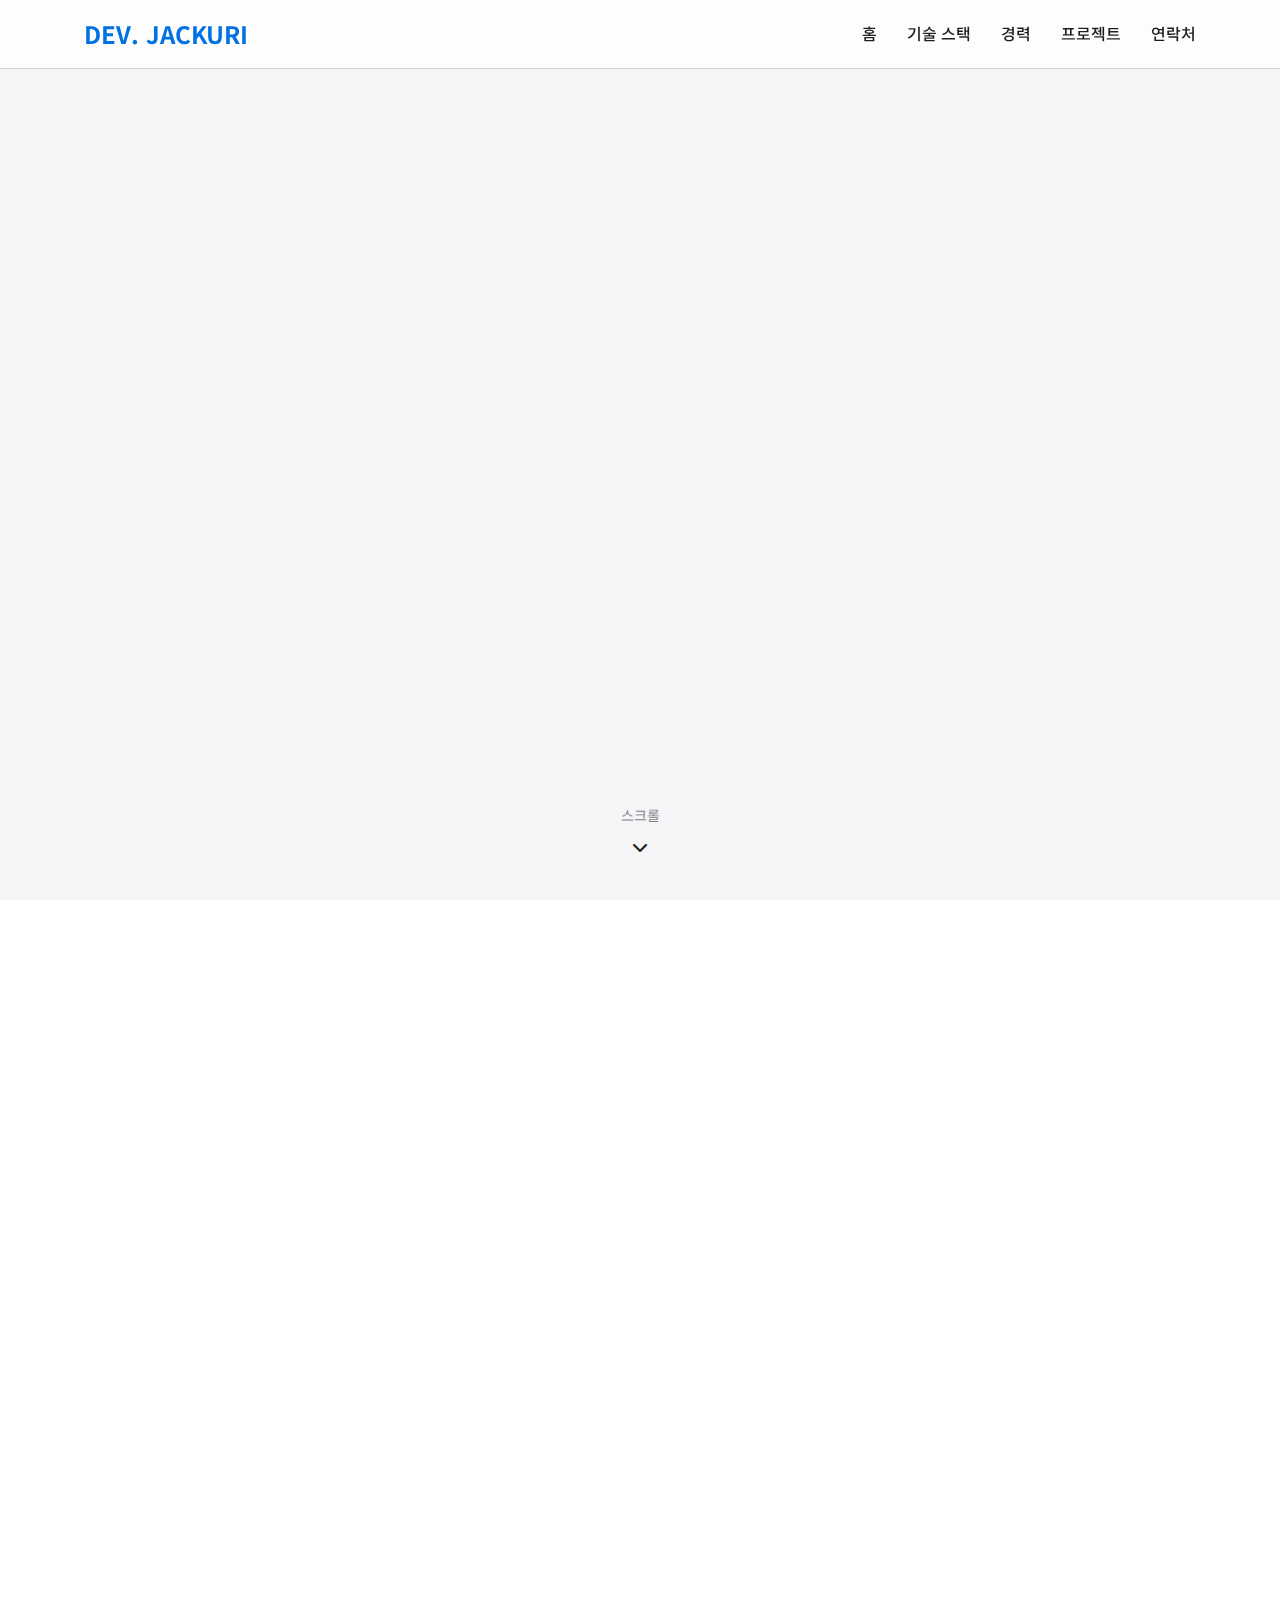
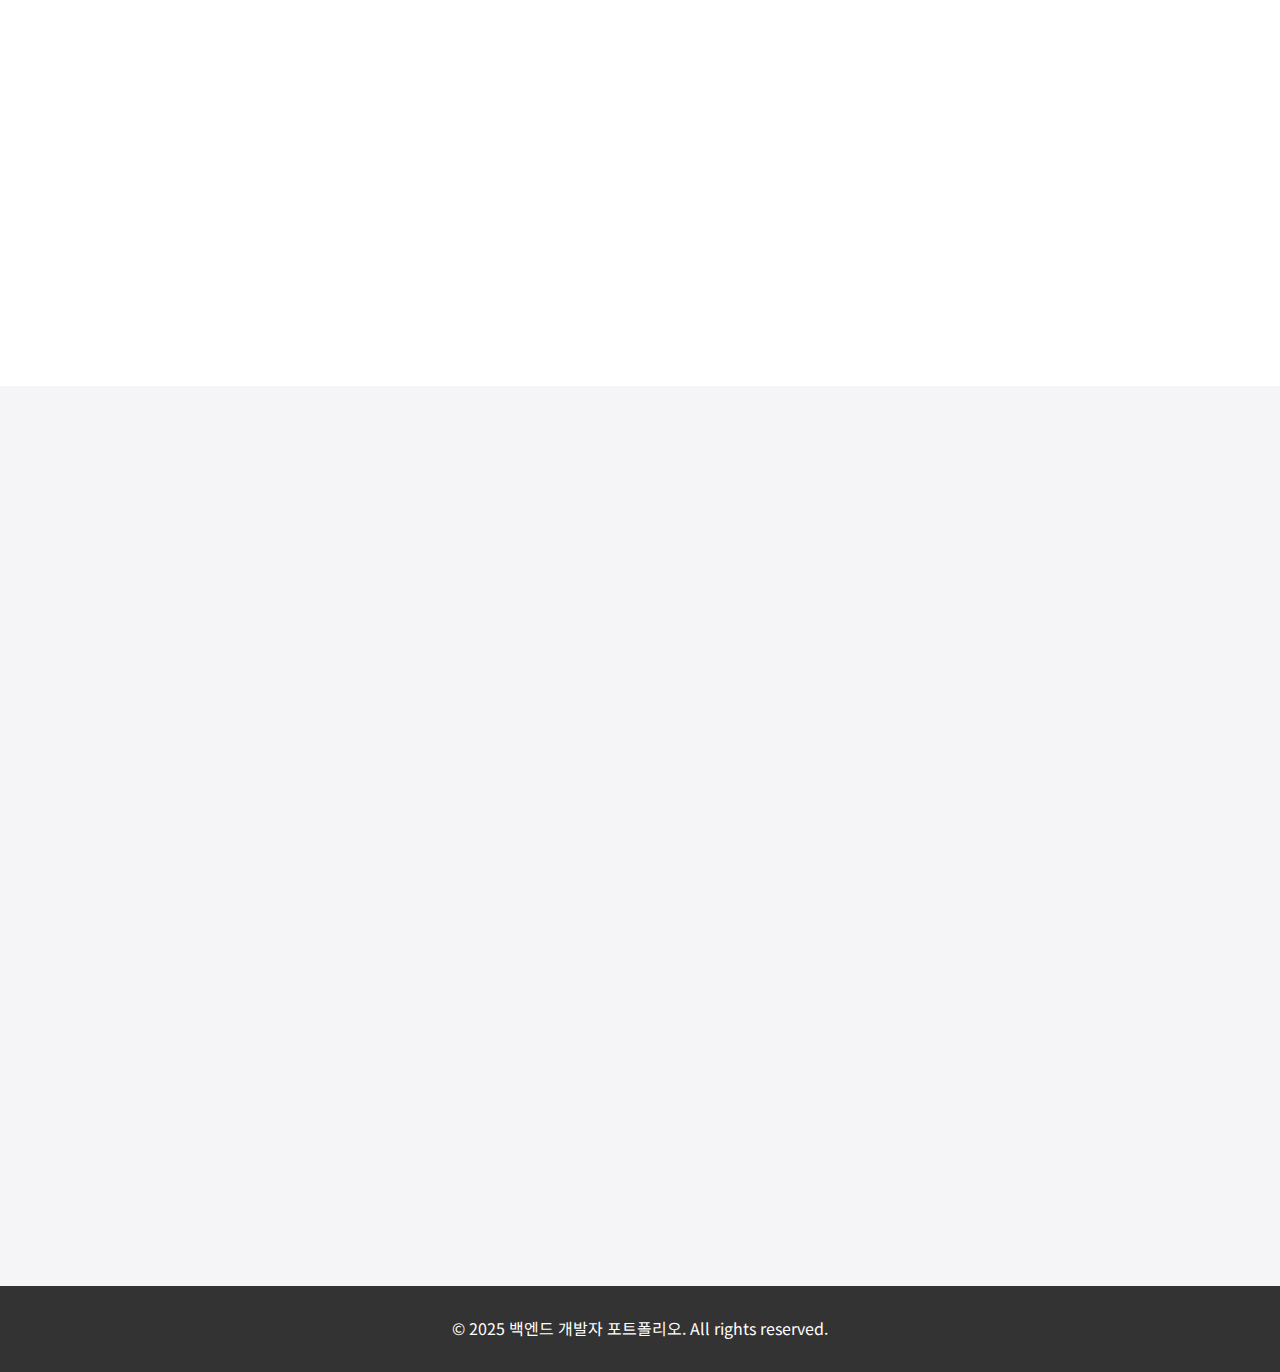
==== commit 3fa86efe: "initial commit" ====
--- a/index.html
+++ b/index.html
@@ -1,221 +1,337 @@
-<!DOCTYPE HTML>
-<html>
-	<head>
-		<title>개발자 이동근 포트폴리오</title>
-		<meta property="og:title" content="개발자 이동근 포트폴리오"/>
-		<meta charset="utf-8" />
-		<meta name="viewport" content="width=device-width, initial-scale=1, user-scalable=no" />
-		<link rel="stylesheet" href="assets/css/main.css" />
-	</head>
-	<body class="is-preload">
-
-		<!-- Header -->
-			<section id="header">
-				<header>
-					<h1 id="logo">
-					<p style="font-size:0.9em;"><a href="#">LEE DONG GEUN</a></p>
-					</h1>
-				</header>
-				<nav id="nav">
-					<ul>
-						<li><a href="#one" class="active">Introduction</a></li>
-						<li><a href="#two">Skills</a></li>
-						<li><a href="#three">Career</a></li>
-						<li><a href="#four">Portfolio</a></li>
-						<li><a href="#five">Contact</a></li>
-					</ul>
-				</nav>
-			</section>
-
-		<!-- Wrapper -->
-			<div id="wrapper">
-
-				<!-- Main -->
-					<div id="main">
-
-						<!-- One -->
-							<section id="one">
-								<div class="image main" data-position="center">
-									<img src="images/banner.jpg" alt="" />
-								</div>
-								<div class="container">
-									<header class="major">
-										<h2>Introduction</h2>
-										<p>백엔드 개발자 이동근입니다</p>
-									</header>									
-								</div>
-							</section>
-
-						<!-- Two -->
-							<section id="two">
-								<div class="container">
-									<h3>Skills</h3>
-									<p>프로그래밍 언어</p>
-									<ul class="feature-icons">
-										<li class="icon solid fa-code">Java</li>										
-										<li class="icon solid fa-code">Python</li>
-										<li class="icon solid fa-code">JavaScript</li>
-										<li class="icon solid fa-code">HTML/CSS</li>
-									</ul>
-									<p>프레임워크 및 라이브러리</p>
-									<ul class="feature-icons">
-										<li class="icon solid fa-cubes">Spring Framework</li>
-										<li class="icon solid fa-cubes">전자정부 Framework</li>
-										<li class="icon solid fa-cubes">MyBatis</li>
-										<li class="icon solid fa-cubes">JQuery</li>
-										<li class="icon solid fa-cubes">JSP</li>
-									</ul>
-									<p>데이터베이스</p>
-									<ul class="feature-icons">
-										<li class="icon solid fa-database">Oracle</li>
-										<li class="icon solid fa-database">MariaDB</li>
-										<li class="icon solid fa-database">MySQL</li>
-									</ul>
-									<p>개발 도구 및 기술</p>
-									<ul class="feature-icons">
-										<li class="icon solid fa-tools">Eclipse</li>
-										<li class="icon solid fa-tools">Git/GitHub</li>
-										<li class="icon solid fa-tools">CVS</li>
-										<li class="icon solid fa-tools">SVN</li>
-										<li class="icon solid fa-tools">Jenkins</li>
-										<li class="icon solid fa-tools">SQL Developer</li>										
-									</ul>
-									<p>기타 기술</p>
-									<ul class="feature-icons">
-										<li class="icon solid fa-laptop-code">RESTful API 개발</li>
-										<li class="icon solid fa-laptop-code">웹 서비스 개발</li>
-										<li class="icon solid fa-laptop-code">데이터 파이프라인 구축</li>
-										<li class="icon solid fa-laptop-code">Elasticsearch</li>
-										<li class="icon solid fa-laptop-code">서버 성능 최적화</li>
-										<li class="icon solid fa-laptop-code">데이터베이스 설계 및 쿼리 최적화</li>
-									</ul>
-								</div>
-							</section>
-
-						<!-- Three -->
-							<section id="three">
-								<div class="container">
-									<h3>Career</h3>
-									<div class="features">
-										<article>
-											<div class="inner">
-												<h4>㈜다이퀘스트 (㈜솔트룩스이노베이션 합병)</h4>
-												<p>대리/팀원 1년차 · 백엔드/서버개발<br>
-												2024.04 ~ 현재</p>
-											</div>
-										</article>
-										<article>
-											<div class="inner">
-												<h4>㈜솔트룩스이노베이션</h4>
-												<p>주임/팀원 2년차 · 백엔드/서버개발<br>
-												2023.04 ~ 2024.04 (1년 1개월)</p>
-											</div>
-										</article>
-										<article>
-											<div class="inner">
-												<h4>㈜타임소프트</h4>
-												<p>주임/팀원 3년차 · 백엔드/서버개발<br>
-												2020.03 ~ 2023.03 (3년 1개월)</p>
-												<ul>
-													<li>큐넷 / 모바일 큐넷 서비스 유지보수
-														<ul>
-															<li>수정/추가 요청사항 개발</li>
-															<li>접수 시 부하에 대비한 쿼리 및 소스 튜닝</li>
-														</ul>
-													</li>
-												</ul>
-											</div>
-										</article>
-									</div>
-								</div>
-							</section>
-
-						<!-- Four -->
-							<section id="four">
-								<div class="container">
-									<h3>Portfolio</h3>
-									
-									<div class="features">
-										<article>
-											<a href="#" class="image"><img src="images/qnet.jpg" alt="" /></a>
-											<div class="inner">
-												<h4>산업인력공단 모바일큐넷 프로젝트</h4>
-												<p>- 유지보수 및 기능 개발: 간편인증 로그인, 로그 구현, 빈자리 추가접수 등<br>
-												   - 공인중개사 접수시스템 개발: 백엔드 및 프론트엔드 구현<br>
-												   - 사용 기술: 전자정부 framework, Java, OracleDB</p>
-											</div>
-										</article>
-										<article>
-											<a href="#" class="image"><img src="images/gonginImg.jpg" alt="" /></a>
-											<div class="inner">
-												<h4>산업인력공단 주치의서비스 개발</h4>
-												<p>- 데이터 파이프라인 구축<br>
-												   - 데이터 전/후처리 패키지프로시저 개발<br>
-												   - 백엔드 및 프론트엔드 개발<br>
-												   - 사용 기술: 전자정부 framework, Java, Python, OracleDB</p>
-											</div>
-										</article>
-										<article>
-											<a href="#" class="image"><img src="images/pknuImg.png" alt="" /></a>
-											<div class="inner">
-												<h4>부경대학교 교과목 학생기반 AI추천 웹 개발</h4>
-												<p>- 백엔드 개발<br>
-												   - 프론트엔드 개발<br>
-												   - 데이터 및 패키지프로시저 구축<br>
-												   - 개발/운영환경 구축<br>
-												   - 사용 기술: 전자정부 framework, Java, Python, SearchStudio(Elasticsearch 통합 관리 플랫폼), OracleDB</p>
-											</div>
-										</article>
-										<article>
-											<a href="#" class="image"><img src="images/kmouImg.jpg" alt="" /></a>
-											<div class="inner">
-												<h4>해양대학교 교과 비교과 검색 추천 서비스</h4>
-												<p>- 백엔드 개발<br>
-												   - 프론트엔드 개발<br>
-												   - 데이터 구축<br>
-												   - 개발/운영환경 구축<br>
-												   - 사용 기술: 전자정부 framework, Java, Python, SearchStudio(Elasticsearch 통합 관리 플랫폼), OracleDB, MariaDB, MySQL, Jenkins</p>
-											</div>
-										</article>
-									</div>
-								</div>
-							</section>
-
-						<!-- Five -->
-							<section id="five">
-								<div class="container">
-									<h3>Contact Me</h3>
-										<ul>
-											<li>Phone : 010-9932-2231</li>
-											<li>Email : leedg92@naver.com</li>
-											<li>GitHub :<a href="https://github.com/leedg92"> https://github.com/leedg92</a></li>
-										</ul>
-								</div>
-							</section>
-
-					</div>
-
-				<!-- Footer -->
-					<section id="footer">
-						<div class="container">
-							<ul class="copyright">
-								<li>&copy; Untitled. All rights reserved.</li><li>Design: <a href="http://html5up.net">HTML5 UP</a></li>
-							</ul>
-						</div>
-					</section>
-
-			</div>
-
-		<!-- Scripts -->
-			<script src="assets/js/jquery.min.js"></script>
-			<script src="assets/js/jquery.scrollex.min.js"></script>
-			<script src="assets/js/jquery.scrolly.min.js"></script>
-			<script src="assets/js/browser.min.js"></script>
-			<script src="assets/js/breakpoints.min.js"></script>
-			<script src="assets/js/util.js"></script>
-			<script src="assets/js/main.js"></script>
-			<div class="titlebar">
-				<a href="#">LEE DONG GEUN</a>
-			</div>
-	</body>
-</html>
+<!DOCTYPE html>
+<html lang="ko">
+<head>
+    <meta charset="UTF-8">
+    <meta name="viewport" content="width=device-width, initial-scale=1.0">
+    <title>백엔드 개발자 포트폴리오</title>
+    <link rel="stylesheet" href="styles.css">
+    <link rel="stylesheet" href="https://cdnjs.cloudflare.com/ajax/libs/font-awesome/6.4.0/css/all.min.css">
+    <link rel="preconnect" href="https://fonts.googleapis.com">
+    <link rel="preconnect" href="https://fonts.gstatic.com" crossorigin>
+    <link href="https://fonts.googleapis.com/css2?family=Noto+Sans+KR:wght@300;400;500;700&display=swap" rel="stylesheet">
+</head>
+<body>
+    <!-- 네비게이션 바 -->
+    <nav>
+        <div class="container">
+            <div class="logo">
+                <a href="#intro">DEV. JACKURI</a>
+            </div>
+            <div class="menu-toggle">
+                <i class="fas fa-bars"></i>
+            </div>
+            <ul class="nav-menu">
+                <li><a href="#intro">홈</a></li>
+                <li><a href="#skills">기술 스택</a></li>
+                <li><a href="#career">경력</a></li>
+                <li><a href="#portfolio">프로젝트</a></li>
+                <li><a href="#contact">연락처</a></li>
+            </ul>
+        </div>
+    </nav>
+
+    <!-- 인트로 섹션 -->
+    <section id="intro" class="section">
+        <div class="container">
+            <div class="intro-content fade-in">
+                <h1>백엔드 개발자</h1>
+                <h2>안정적인 서비스와 데이터 기반 솔루션을 구축합니다</h2>
+                <p>Backend developer with experience in developing and operating systems based on Java</p>
+                <div class="cta-buttons">
+                    <a href="#portfolio" class="btn btn-primary">프로젝트 보기</a>
+                    <a href="#contact" class="btn btn-secondary">연락하기</a>
+                </div>
+            </div>
+        </div>
+        <div class="scroll-indicator">
+            <span>스크롤</span>
+            <i class="fas fa-chevron-down"></i>
+        </div>
+    </section>
+
+    <!-- 기술 스택 섹션 -->
+    <section id="skills" class="section">
+        <div class="container">
+            <h2 class="section-title reveal-text">기술 스택</h2>
+            
+            <div class="skill-category reveal-item">
+                <h3>Backend</h3>
+                <div class="skills-grid">
+                    <div class="skill-item">
+                        <div class="skill-icon"><img src="images/java.png" alt="Java"></div>
+                        <div class="skill-info">
+                            <h4>Java</h4>
+                            <p>전자정부 프레임워크 기반 서버 개발</p>
+                        </div>
+                    </div>
+                    <div class="skill-item">
+                        <div class="skill-icon"><img src="images/python.png" alt="Python"></div>
+                        <div class="skill-info">
+                            <h4>Python</h4>
+                            <p>데이터 처리, AI/ML 모델 개발</p>
+                        </div>
+                    </div>
+                    <div class="skill-item">
+                        <div class="skill-icon"><img src="images/database.png" alt="Database"></div>
+                        <div class="skill-info">
+                            <h4>데이터베이스</h4>
+                            <p>Oracle DB, MariaDB, MySQL - 설계 및 운영</p>
+                        </div>
+                    </div>
+                    <div class="skill-item">
+                        <div class="skill-icon"><img src="images/elasticsearch.png" alt="Elasticsearch"></div>
+                        <div class="skill-info">
+                            <h4>SearchStudio</h4>
+                            <p>Elasticsearch 기반 검색 엔진 구축 및 운영</p>
+                        </div>
+                    </div>
+                    <div class="skill-item">
+                        <div class="skill-icon"><img src="images/airflow.png" alt="Airflow"></div>
+                        <div class="skill-info">
+                            <h4>Apache Airflow</h4>
+                            <p>데이터 파이프라인 워크플로우 관리</p>
+                        </div>
+                    </div>
+                </div>
+            </div>
+
+            <div class="skill-category reveal-item">
+                <h3>Frontend</h3>
+                <div class="skills-grid">
+                    <div class="skill-item">
+                        <div class="skill-icon"><img src="images/jsp.png" alt="JSP"></div>
+                        <div class="skill-info">
+                            <h4>JSP</h4>
+                            <p>서버 사이드 렌더링</p>
+                        </div>
+                    </div>
+                    <div class="skill-item">
+                        <div class="skill-icon"><img src="images/javascript.png" alt="JavaScript"></div>
+                        <div class="skill-info">
+                            <h4>Vanilla JavaScript</h4>
+                            <p>클라이언트 사이드 프로그래밍</p>
+                        </div>
+                    </div>
+                </div>
+            </div>
+
+            <div class="skill-category reveal-item">
+                <h3>DevOps & Infrastructure</h3>
+                <div class="skills-grid">
+                    <div class="skill-item">
+                        <div class="skill-icon"><img src="images/linux.png" alt="Linux"></div>
+                        <div class="skill-info">
+                            <h4>Linux, Ubuntu</h4>
+                            <p>서버 운영</p>
+                        </div>
+                    </div>
+                    <div class="skill-item">
+                        <div class="skill-icon"><img src="images/tomcat.png" alt="Tomcat"></div>
+                        <div class="skill-info">
+                            <h4>Apache Tomcat</h4>
+                            <p>WAS 구축 및 운영</p>
+                        </div>
+                    </div>
+                    <div class="skill-item">
+                        <div class="skill-icon"><img src="images/docker.png" alt="Docker"></div>
+                        <div class="skill-info">
+                            <h4>Docker</h4>
+                            <p>컨테이너 기반 서비스 운영</p>
+                        </div>
+                    </div>
+                    <div class="skill-item">
+                        <div class="skill-icon"><img src="images/jenkins.png" alt="Jenkins"></div>
+                        <div class="skill-info">
+                            <h4>Jenkins</h4>
+                            <p>CI/CD 파이프라인 구축</p>
+                        </div>
+                    </div>
+                    <div class="skill-item">
+                        <div class="skill-icon"><img src="images/gitlab.png" alt="GitLab"></div>
+                        <div class="skill-info">
+                            <h4>GitLab</h4>
+                            <p>형상관리</p>
+                        </div>
+                    </div>
+                </div>
+            </div>
+
+            <div class="skill-category reveal-item">
+                <h3>AI/ML</h3>
+                <div class="skills-grid">
+                    <div class="skill-item">
+                        <div class="skill-icon"><img src="images/ai.png" alt="AI"></div>
+                        <div class="skill-info">
+                            <h4>Vector Embedding</h4>
+                            <p>의미기반 매칭 시스템 구현</p>
+                        </div>
+                    </div>
+                </div>
+            </div>
+        </div>
+    </section>
+
+    <!-- 경력 섹션 -->
+    <section id="career" class="section">
+        <div class="container">
+            <h2 class="section-title reveal-text">경력</h2>
+            
+            <div class="career-container reveal-item">
+                <div class="timeline-item">
+                    <div class="company">㈜다이퀘스트</div>
+                    <div class="period">2024.04 ~ 현재</div>
+                    <div class="position">대리/팀원</div>
+                </div>
+                <div class="timeline-item">
+                    <div class="company">㈜솔트룩스이노베이션</div>
+                    <div class="period">2023.04 ~ 2024.04</div>
+                    <div class="position">주임/팀원</div>
+                </div>
+                <div class="timeline-item">
+                    <div class="company">㈜타임소프트</div>
+                    <div class="period">2020.03 ~ 2023.03</div>
+                    <div class="position">주임/팀원</div>
+                </div>
+            </div>
+        </div>
+    </section>
+
+    <!-- 포트폴리오 섹션 -->
+    <section id="portfolio" class="section">
+        <div class="container">
+            <h2 class="section-title reveal-text">프로젝트</h2>
+            
+            <div class="projects-grid">
+                <div class="project-item reveal-item">
+                    <div class="project-info">
+                        <h3>부경대학교 학생기반 AI추천 서비스 고도화</h3>
+                        <div class="project-tech">
+                            <span class="tech-tag">전자정부 framework</span>
+                            <span class="tech-tag">Java</span>
+                            <span class="tech-tag">Python</span>
+                            <span class="tech-tag">SearchStudio</span>
+                            <span class="tech-tag">OracleDB</span>
+                            <span class="tech-tag">GitLab</span>
+                            <span class="tech-tag">Jenkins</span>
+                        </div>
+                        <ul class="project-details">
+                            <li>시스템 분석/설계 및 Backend/Frontend 개발</li>
+                            <li>GitLab 기반 형상관리 체계 구축</li>
+                            <li>Jenkins, Docker 기반 자동배포 환경 구축</li>
+                            <li>Airflow 기반 데이터 파이프라인 구축</li>
+                        </ul>
+                    </div>
+                </div>
+                
+                <div class="project-item reveal-item">
+                    <div class="project-info">
+                        <h3>해양대학교 교과/비교과 검색 추천 서비스</h3>
+                        <div class="project-tech">
+                            <span class="tech-tag">전자정부 framework</span>
+                            <span class="tech-tag">Java</span>
+                            <span class="tech-tag">Python</span>
+                            <span class="tech-tag">SearchStudio</span>
+                            <span class="tech-tag">OracleDB</span>
+                            <span class="tech-tag">MariaDB</span>
+                            <span class="tech-tag">MySQL</span>
+                            <span class="tech-tag">Jenkins</span>
+                        </div>
+                        <ul class="project-details">
+                            <li>Backend/Frontend 개발</li>
+                            <li>다중 DBMS(Oracle, MariaDB, MySQL) 환경 구축</li>
+                            <li>Jenkins, Docker 기반 개발/운영환경 구축</li>
+                        </ul>
+                    </div>
+                </div>
+                
+                <div class="project-item reveal-item">
+                    <div class="project-info">
+                        <h3>부경대학교 교과목 학생기반 AI추천 웹 개발</h3>
+                        <div class="project-tech">
+                            <span class="tech-tag">전자정부 framework</span>
+                            <span class="tech-tag">Java</span>
+                            <span class="tech-tag">Python</span>
+                            <span class="tech-tag">SearchStudio</span>
+                            <span class="tech-tag">OracleDB</span>
+                        </div>
+                        <ul class="project-details">
+                            <li>Backend/Frontend 개발</li>
+                            <li>Vector Embedding 기반 추천 시스템 구현</li>
+                            <li>데이터 및 패키지프로시저 구축</li>
+                        </ul>
+                    </div>
+                </div>
+                
+                <div class="project-item reveal-item">
+                    <div class="project-info">
+                        <h3>산업인력공단 주치의서비스 개발</h3>
+                        <div class="project-tech">
+                            <span class="tech-tag">전자정부 framework</span>
+                            <span class="tech-tag">Java</span>
+                            <span class="tech-tag">Python</span>
+                            <span class="tech-tag">OracleDB</span>
+                        </div>
+                        <ul class="project-details">
+                            <li>Airflow 기반 데이터 파이프라인 구축</li>
+                            <li>데이터 전/후처리 패키지프로시저 구축</li>
+                            <li>Backend/Frontend 개발</li>
+                        </ul>
+                    </div>
+                </div>
+                
+                <div class="project-item reveal-item">
+                    <div class="project-info">
+                        <h3>산업인력공단 모바일큐넷 유지보수/개발</h3>
+                        <div class="project-tech">
+                            <span class="tech-tag">전자정부 framework</span>
+                            <span class="tech-tag">Java</span>
+                            <span class="tech-tag">OracleDB</span>
+                        </div>
+                        <ul class="project-details">
+                            <li>공인중개사 접수시스템 개발</li>
+                            <li>간편인증 로그인 및 로그 구현</li>
+                            <li>빈자리 추가접수 개발</li>
+                        </ul>
+                    </div>
+                </div>
+            </div>
+        </div>
+    </section>
+
+    <!-- 연락처 섹션 -->
+    <section id="contact" class="section">
+        <div class="container">
+            <h2 class="section-title reveal-text">연락처</h2>
+            
+            <div class="contact-content reveal-item">
+                <div class="contact-info">
+                    
+                    <div class="contact-items">
+                        <div class="contact-item">
+                            <i class="fas fa-envelope"></i>
+                            <span>leedg92@naver.com</span>
+                        </div>
+                        <div class="contact-item">
+                            <i class="fas fa-phone"></i>
+                            <span>+82 10-9932-2231&nbsp;&nbsp;&nbsp;&nbsp;</span>
+                        </div>
+                        <div class="contact-item">
+                            <i class="fab fa-github"></i>
+                            <a href="https://github.com/leedg92" target="_blank">github.com/leedg92</a>
+                        </div>
+                    </div>
+                </div>
+            </div>
+        </div>
+    </section>
+
+    <!-- 푸터 -->
+    <footer>
+        <div class="container">
+            <p>&copy; 2025 백엔드 개발자 포트폴리오. All rights reserved.</p>
+        </div>
+    </footer>
+
+    <script src="script.js"></script>
+</body>
+</html>--- a/styles.css
+++ b/styles.css
@@ -0,0 +1,638 @@
+/* 기본 스타일 */
+:root {
+    --primary-color: #0071e3;
+    --secondary-color: #333333;
+    --background-color: #ffffff;
+    --text-color: #1d1d1f;
+    --light-gray: #f5f5f7;
+    --medium-gray: #86868b;
+    --border-color: #d2d2d7;
+    --transition-speed: 0.4s;
+}
+
+* {
+    margin: 0;
+    padding: 0;
+    box-sizing: border-box;
+}
+
+html {
+    scroll-behavior: smooth;
+}
+
+body {
+    font-family: 'Noto Sans KR', -apple-system, BlinkMacSystemFont, 'Segoe UI', Roboto, Oxygen, Ubuntu, sans-serif;
+    color: var(--text-color);
+    line-height: 1.6;
+    overflow-x: hidden;
+}
+
+.container {
+    width: 90%;
+    max-width: 1200px;
+    margin: 0 auto;
+    padding: 0 20px;
+}
+
+h1, h2, h3, h4, h5, h6 {
+    font-weight: 700;
+    line-height: 1.2;
+}
+
+a {
+    text-decoration: none;
+    color: inherit;
+    transition: color var(--transition-speed);
+}
+
+ul {
+    list-style: none;
+}
+
+img {
+    max-width: 100%;
+    height: auto;
+}
+
+/* 버튼 스타일 */
+.btn {
+    display: inline-block;
+    padding: 12px 24px;
+    border-radius: 50px;
+    font-weight: 500;
+    text-align: center;
+    cursor: pointer;
+    transition: all var(--transition-speed);
+}
+
+.btn-primary {
+    background-color: var(--primary-color);
+    color: white;
+}
+
+.btn-primary:hover {
+    background-color: #0062c3;
+    transform: translateY(-2px);
+    box-shadow: 0 4px 8px rgba(0, 0, 0, 0.1);
+}
+
+.btn-secondary {
+    background-color: transparent;
+    color: var(--primary-color);
+    border: 1px solid var(--primary-color);
+}
+
+.btn-secondary:hover {
+    background-color: rgba(0, 113, 227, 0.1);
+    transform: translateY(-2px);
+}
+
+/* 네비게이션 바 */
+nav {
+    position: fixed;
+    top: 0;
+    left: 0;
+    width: 100%;
+    background-color: rgba(255, 255, 255, 0.8);
+    backdrop-filter: blur(10px);
+    -webkit-backdrop-filter: blur(10px);
+    z-index: 1000;
+    border-bottom: 1px solid var(--border-color);
+    padding: 15px 0;
+    transition: all var(--transition-speed);
+}
+
+nav .container {
+    display: flex;
+    justify-content: space-between;
+    align-items: center;
+}
+
+.logo a {
+    font-size: 24px;
+    font-weight: 700;
+    color: var(--primary-color);
+}
+
+.nav-menu {
+    display: flex;
+}
+
+.nav-menu li {
+    margin-left: 30px;
+}
+
+.nav-menu li a {
+    font-size: 16px;
+    font-weight: 500;
+    color: var(--text-color);
+    position: relative;
+}
+
+.nav-menu li a:hover {
+    color: var(--primary-color);
+}
+
+.nav-menu li a::after {
+    content: '';
+    position: absolute;
+    left: 0;
+    bottom: -4px;
+    width: 0;
+    height: 2px;
+    background-color: var(--primary-color);
+    transition: width var(--transition-speed);
+}
+
+.nav-menu li a:hover::after {
+    width: 100%;
+}
+
+.menu-toggle {
+    display: none;
+    font-size: 24px;
+    cursor: pointer;
+}
+
+/* 섹션 공통 스타일 */
+.section {
+    padding: 100px 0;
+    min-height: 100vh;
+    display: flex;
+    flex-direction: column;
+    justify-content: center;
+}
+
+.section-title {
+    font-size: 42px;
+    margin-bottom: 60px;
+    text-align: center;
+    position: relative;
+}
+
+.section-title::after {
+    content: '';
+    display: block;
+    width: 60px;
+    height: 3px;
+    background-color: var(--primary-color);
+    margin: 20px auto 0;
+}
+
+/* 인트로 섹션 */
+#intro {
+    background-color: var(--light-gray);
+    position: relative;
+    padding-top: 120px;
+    text-align: center;
+}
+
+.contact-content {
+    max-width: 600px;
+    margin: 0 auto;
+}
+
+.intro-content h1 {
+    font-size: 56px;
+    margin-bottom: 20px;
+}
+
+.intro-content h2 {
+    font-size: 32px;
+    font-weight: 400;
+    color: var(--primary-color);
+    margin-bottom: 20px;
+}
+
+.intro-content p {
+    font-size: 18px;
+    margin-bottom: 40px;
+    color: var(--medium-gray);
+}
+
+.cta-buttons {
+    display: flex;
+    justify-content: center;
+    gap: 20px;
+    margin-top: 30px;
+}
+
+.scroll-indicator {
+    position: absolute;
+    bottom: 40px;
+    left: 50%;
+    transform: translateX(-50%);
+    text-align: center;
+    animation: bounce 2s infinite;
+}
+
+.scroll-indicator span {
+    display: block;
+    font-size: 14px;
+    margin-bottom: 8px;
+    color: var(--medium-gray);
+}
+
+@keyframes bounce {
+    0%, 20%, 50%, 80%, 100% {
+        transform: translateY(0);
+    }
+    40% {
+        transform: translateY(-10px);
+    }
+    60% {
+        transform: translateY(-5px);
+    }
+}
+
+/* 기술 스택 섹션 */
+#skills {
+    background-color: white;
+}
+
+.skill-category {
+    margin-bottom: 60px;
+}
+
+.skill-category h3 {
+    font-size: 24px;
+    margin-bottom: 30px;
+    color: var(--primary-color);
+    border-bottom: 1px solid var(--border-color);
+    padding-bottom: 10px;
+}
+
+.skills-grid {
+    display: grid;
+    grid-template-columns: repeat(auto-fill, minmax(250px, 1fr));
+    gap: 30px;
+}
+
+.skill-item {
+    background-color: var(--light-gray);
+    border-radius: 10px;
+    padding: 20px;
+    display: flex;
+    align-items: center;
+    transition: transform var(--transition-speed), box-shadow var(--transition-speed);
+}
+
+.skill-item:hover {
+    transform: translateY(-5px);
+    box-shadow: 0 8px 16px rgba(0, 0, 0, 0.1);
+}
+
+.skill-icon {
+    flex: 0 0 60px;
+    height: 60px;
+    margin-right: 20px;
+    display: flex;
+    align-items: center;
+    justify-content: center;
+}
+
+.skill-icon img {
+    max-width: 45px;
+    max-height: 45px;
+}
+
+.skill-info h4 {
+    font-size: 18px;
+    margin-bottom: 5px;
+}
+
+.skill-info p {
+    font-size: 14px;
+    color: var(--medium-gray);
+}
+
+/* 경력 섹션 */
+#career {
+    background-color: var(--light-gray);
+}
+
+.career-container {
+    max-width: 800px;
+    margin: 0 auto;
+    display: flex;
+    flex-direction: column;
+    gap: 30px;
+}
+
+.timeline-item {
+    background-color: white;
+    border-radius: 10px;
+    padding: 25px;
+    box-shadow: 0 5px 15px rgba(0, 0, 0, 0.05);
+    display: grid;
+    grid-template-columns: 1fr 1fr 1fr;
+    gap: 20px;
+    align-items: center;
+    transition: transform 0.3s, box-shadow 0.3s;
+}
+
+.timeline-item:hover {
+    transform: translateY(-5px);
+    box-shadow: 0 10px 20px rgba(0, 0, 0, 0.1);
+}
+
+.company {
+    font-size: 20px;
+    font-weight: 700;
+    color: var(--text-color);
+}
+
+.period {
+    font-size: 16px;
+    color: var(--primary-color);
+    font-weight: 500;
+    text-align: center;
+}
+
+.position {
+    font-size: 16px;
+    color: var(--medium-gray);
+    text-align: right;
+}
+
+/* 포트폴리오 섹션 */
+#portfolio {
+    background-color: white;
+}
+
+.projects-grid {
+    display: grid;
+    grid-template-columns: 1fr;
+    gap: 60px;
+}
+
+.project-item {
+    background-color: var(--light-gray);
+    border-radius: 10px;
+    overflow: hidden;
+    box-shadow: 0 5px 15px rgba(0, 0, 0, 0.05);
+    transition: transform var(--transition-speed), box-shadow var(--transition-speed);
+    border-left: 5px solid var(--primary-color);
+}
+
+.project-item:hover {
+    transform: translateY(-5px);
+    box-shadow: 0 10px 20px rgba(0, 0, 0, 0.1);
+}
+
+.project-info {
+    padding: 30px;
+}
+
+.project-tech {
+    margin-bottom: 15px;
+    display: flex;
+    flex-wrap: wrap;
+    gap: 8px;
+}
+
+.tech-tag {
+    display: inline-block;
+    background-color: var(--primary-color);
+    color: white;
+    padding: 5px 10px;
+    border-radius: 20px;
+    font-size: 13px;
+}
+
+.project-info h3 {
+    font-size: 22px;
+    margin-bottom: 10px;
+}
+
+.project-details {
+    list-style-type: disc;
+    padding-left: 20px;
+}
+
+.project-details li {
+    margin-bottom: 5px;
+}
+
+/* 연락처 섹션 */
+#contact {
+    background-color: var(--light-gray);
+}
+
+.contact-content {
+    max-width: 800px; /* 기존 600px에서 더 넓게 변경 */
+    margin: 0 auto;
+}
+
+.contact-info {
+    background-color: white;
+    padding: 40px;
+    border-radius: 10px;
+    box-shadow: 0 5px 15px rgba(0, 0, 0, 0.05);
+    width: 100%;
+    text-align: center; /* 텍스트 가운데 정렬 */
+}
+
+.contact-info h3 {
+    text-align: center;
+}
+
+.contact-info p {
+    text-align: center;
+}
+
+.contact-items {
+    display: flex;
+    flex-direction: column;
+    gap: 20px;
+    align-items: center; /* 아이템들 가운데 정렬 */
+}
+
+.contact-item {
+    display: flex;
+    align-items: center;
+    justify-content: center; /* 가로 방향 가운데 정렬 */
+}
+
+.contact-items {
+    display: flex;
+    flex-direction: column;
+    gap: 20px;
+}
+
+.contact-item {
+    display: flex;
+    align-items: center;
+}
+
+.contact-item i {
+    width: 40px;
+    height: 40px;
+    background-color: var(--primary-color);
+    color: white;
+    border-radius: 50%;
+    display: flex;
+    align-items: center;
+    justify-content: center;
+    margin-right: 15px;
+}
+
+.contact-form {
+    flex: 1;
+}
+
+.form-group {
+    margin-bottom: 20px;
+}
+
+.form-group label {
+    display: block;
+    margin-bottom: 5px;
+    font-weight: 500;
+}
+
+.form-group input,
+.form-group textarea {
+    width: 100%;
+    padding: 12px;
+    border: 1px solid var(--border-color);
+    border-radius: 5px;
+    font-family: inherit;
+    font-size: 16px;
+    transition: border-color var(--transition-speed);
+}
+
+.form-group input:focus,
+.form-group textarea:focus {
+    outline: none;
+    border-color: var(--primary-color);
+}
+
+/* 푸터 */
+footer {
+    background-color: var(--secondary-color);
+    color: white;
+    padding: 30px 0;
+    text-align: center;
+}
+
+/* 애니메이션 효과 */
+.fade-in {
+    opacity: 0;
+    animation: fadeIn 1s ease-in forwards;
+}
+
+@keyframes fadeIn {
+    from {
+        opacity: 0;
+    }
+    to {
+        opacity: 1;
+    }
+}
+
+.reveal-text {
+    opacity: 0;
+    transform: translateY(30px);
+    transition: opacity 0.5s, transform 0.5s;
+}
+
+.reveal-text.visible {
+    opacity: 1;
+    transform: translateY(0);
+}
+
+.reveal-item {
+    opacity: 0;
+    transform: translateY(40px);
+    transition: opacity 0.6s, transform 0.6s;
+}
+
+.reveal-item.visible {
+    opacity: 1;
+    transform: translateY(0);
+}
+
+/* 반응형 스타일 */
+@media screen and (max-width: 992px) {
+    .intro-content h1 {
+        font-size: 48px;
+    }
+    
+    .intro-content h2 {
+        font-size: 28px;
+    }
+    
+    .project-item {
+        flex-direction: column;
+    }
+    
+    .contact-content {
+        flex-direction: column;
+    }
+}
+
+@media screen and (max-width: 768px) {
+    .menu-toggle {
+        display: block;
+    }
+    
+    .nav-menu {
+        position: fixed;
+        top: 70px;
+        right: -100%;
+        width: 70%;
+        height: calc(100vh - 70px);
+        background-color: white;
+        flex-direction: column;
+        padding: 30px;
+        transition: right var(--transition-speed);
+        box-shadow: -5px 0 15px rgba(0, 0, 0, 0.1);
+    }
+    
+    .nav-menu.active {
+        right: 0;
+    }
+    
+    .nav-menu li {
+        margin: 15px 0;
+    }
+    
+    .intro-content h1 {
+        font-size: 36px;
+    }
+    
+    .intro-content h2 {
+        font-size: 24px;
+    }
+    
+    .timeline-item {
+        grid-template-columns: 1fr;
+        text-align: center;
+    }
+    
+    .company, .period, .position {
+        text-align: center;
+    }
+    
+    .cta-buttons {
+        flex-direction: column;
+        gap: 10px;
+    }
+}
+
+@media screen and (max-width: 576px) {
+    .intro-content h1 {
+        font-size: 32px;
+    }
+    
+    .skill-item {
+        flex-direction: column;
+        text-align: center;
+    }
+    
+    .skill-icon {
+        margin-right: 0;
+        margin-bottom: 15px;
+    }
+}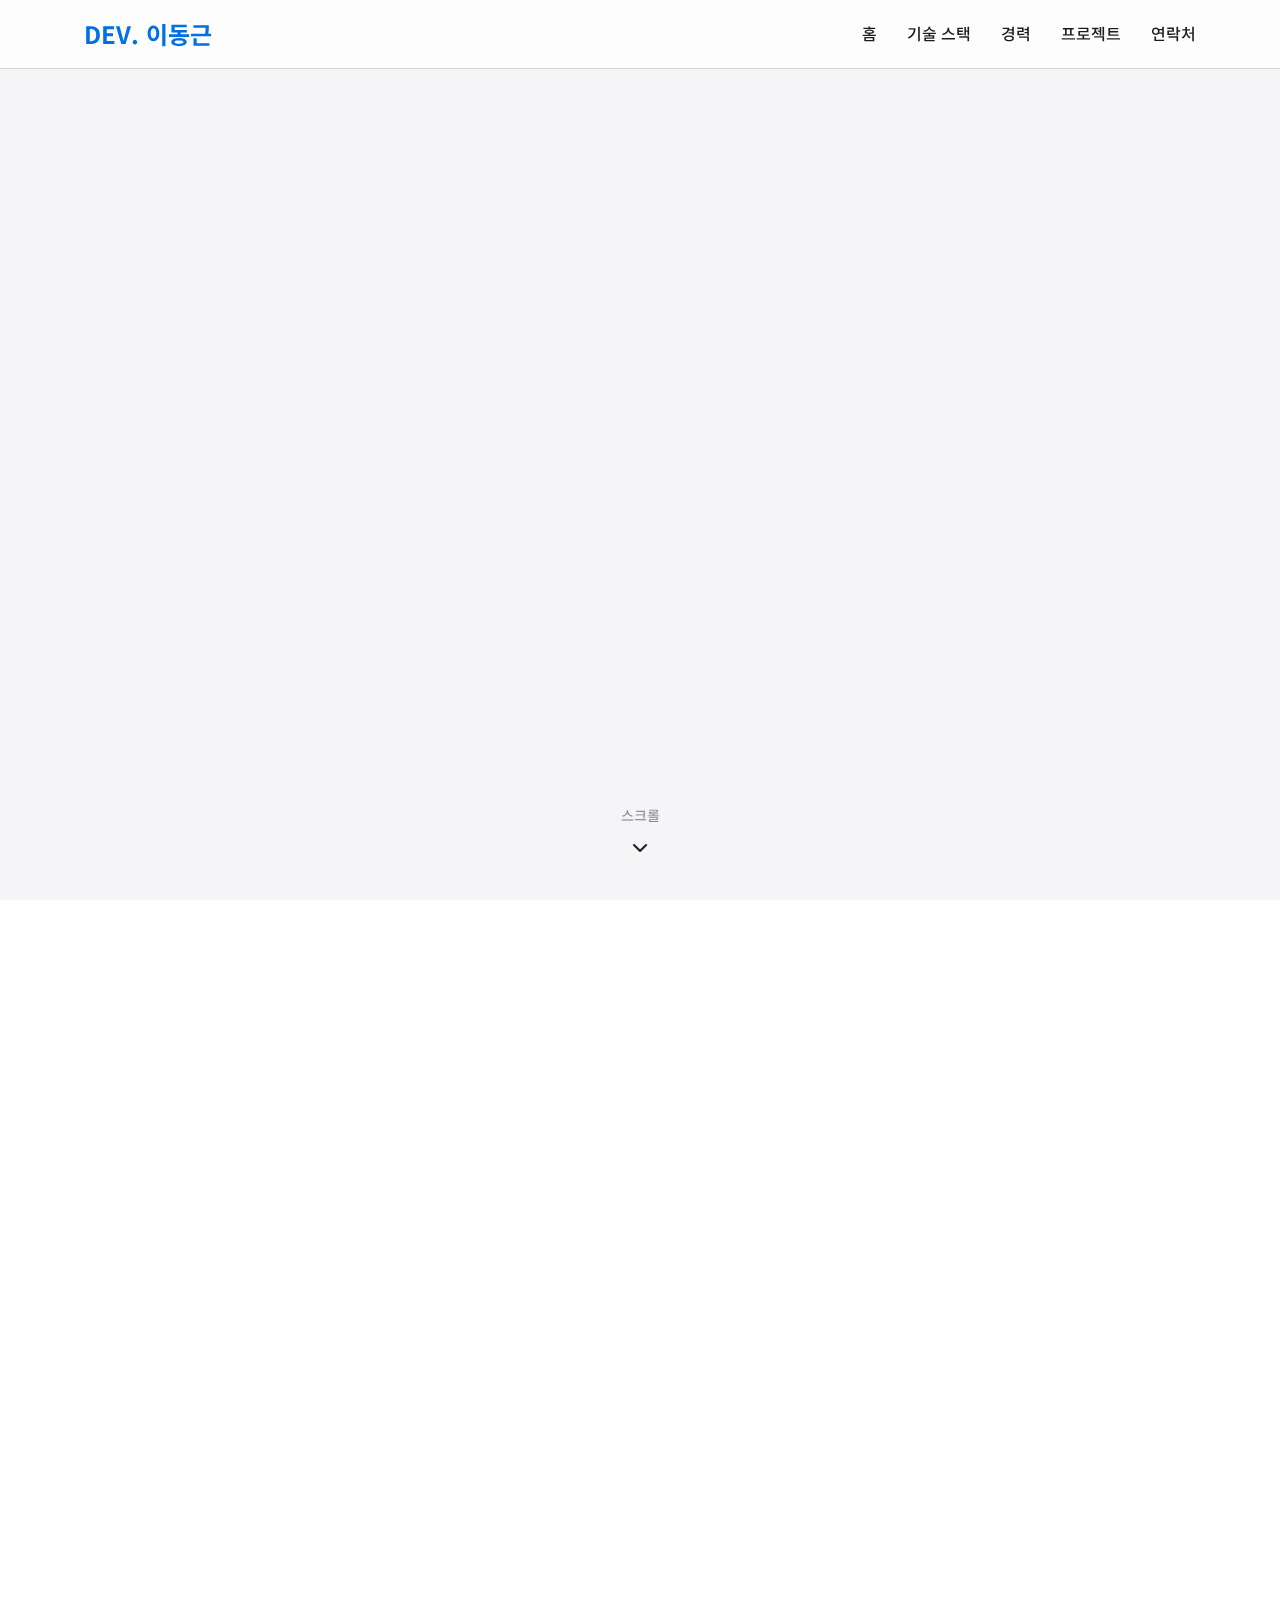
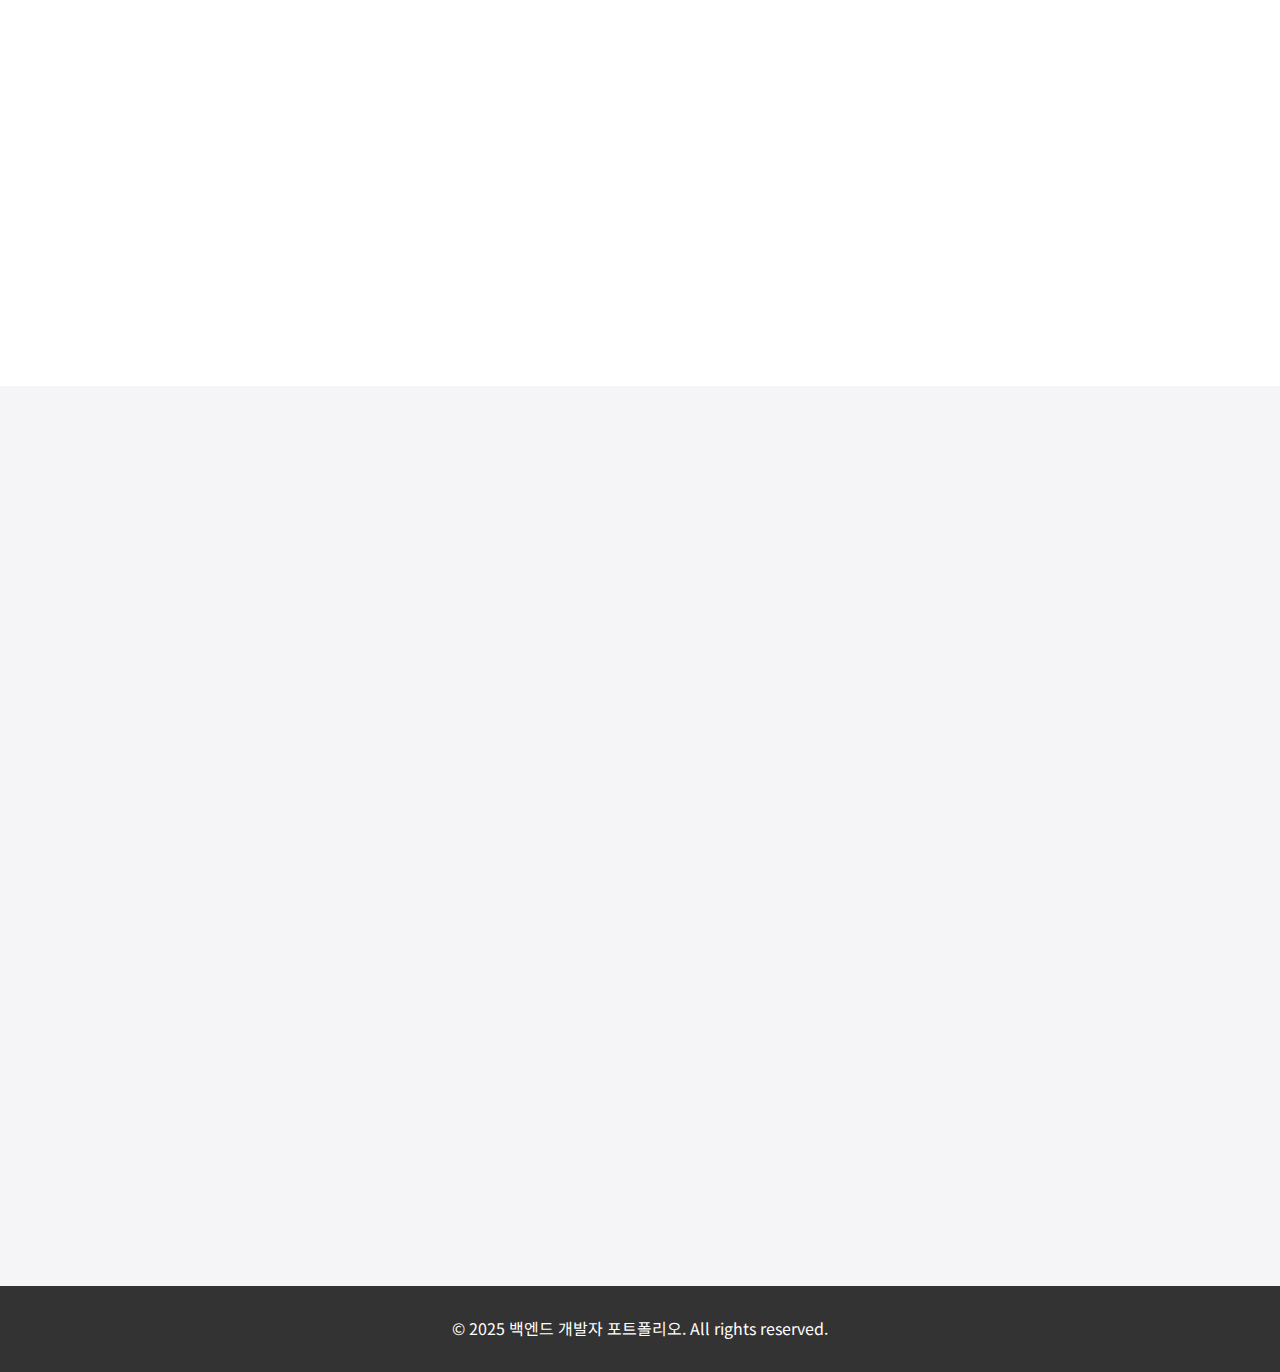
==== commit 0d3618dd: "이름을 빼먹었노" ====
--- a/index.html
+++ b/index.html
@@ -15,7 +15,7 @@
     <nav>
         <div class="container">
             <div class="logo">
-                <a href="#intro">DEV. JACKURI</a>
+                <a href="#intro">DEV. 이동근</a>
             </div>
             <div class="menu-toggle">
                 <i class="fas fa-bars"></i>
@@ -35,7 +35,7 @@
         <div class="container">
             <div class="intro-content fade-in">
                 <h1>백엔드 개발자</h1>
-                <h2>안정적인 서비스와 데이터 기반 솔루션을 구축합니다</h2>
+                <h2>Java를 주력으로 백엔드 시스템 개발 및 운영 경험을 갖춘 개발자입니다</h2>
                 <p>Backend developer with experience in developing and operating systems based on Java</p>
                 <div class="cta-buttons">
                     <a href="#portfolio" class="btn btn-primary">프로젝트 보기</a>
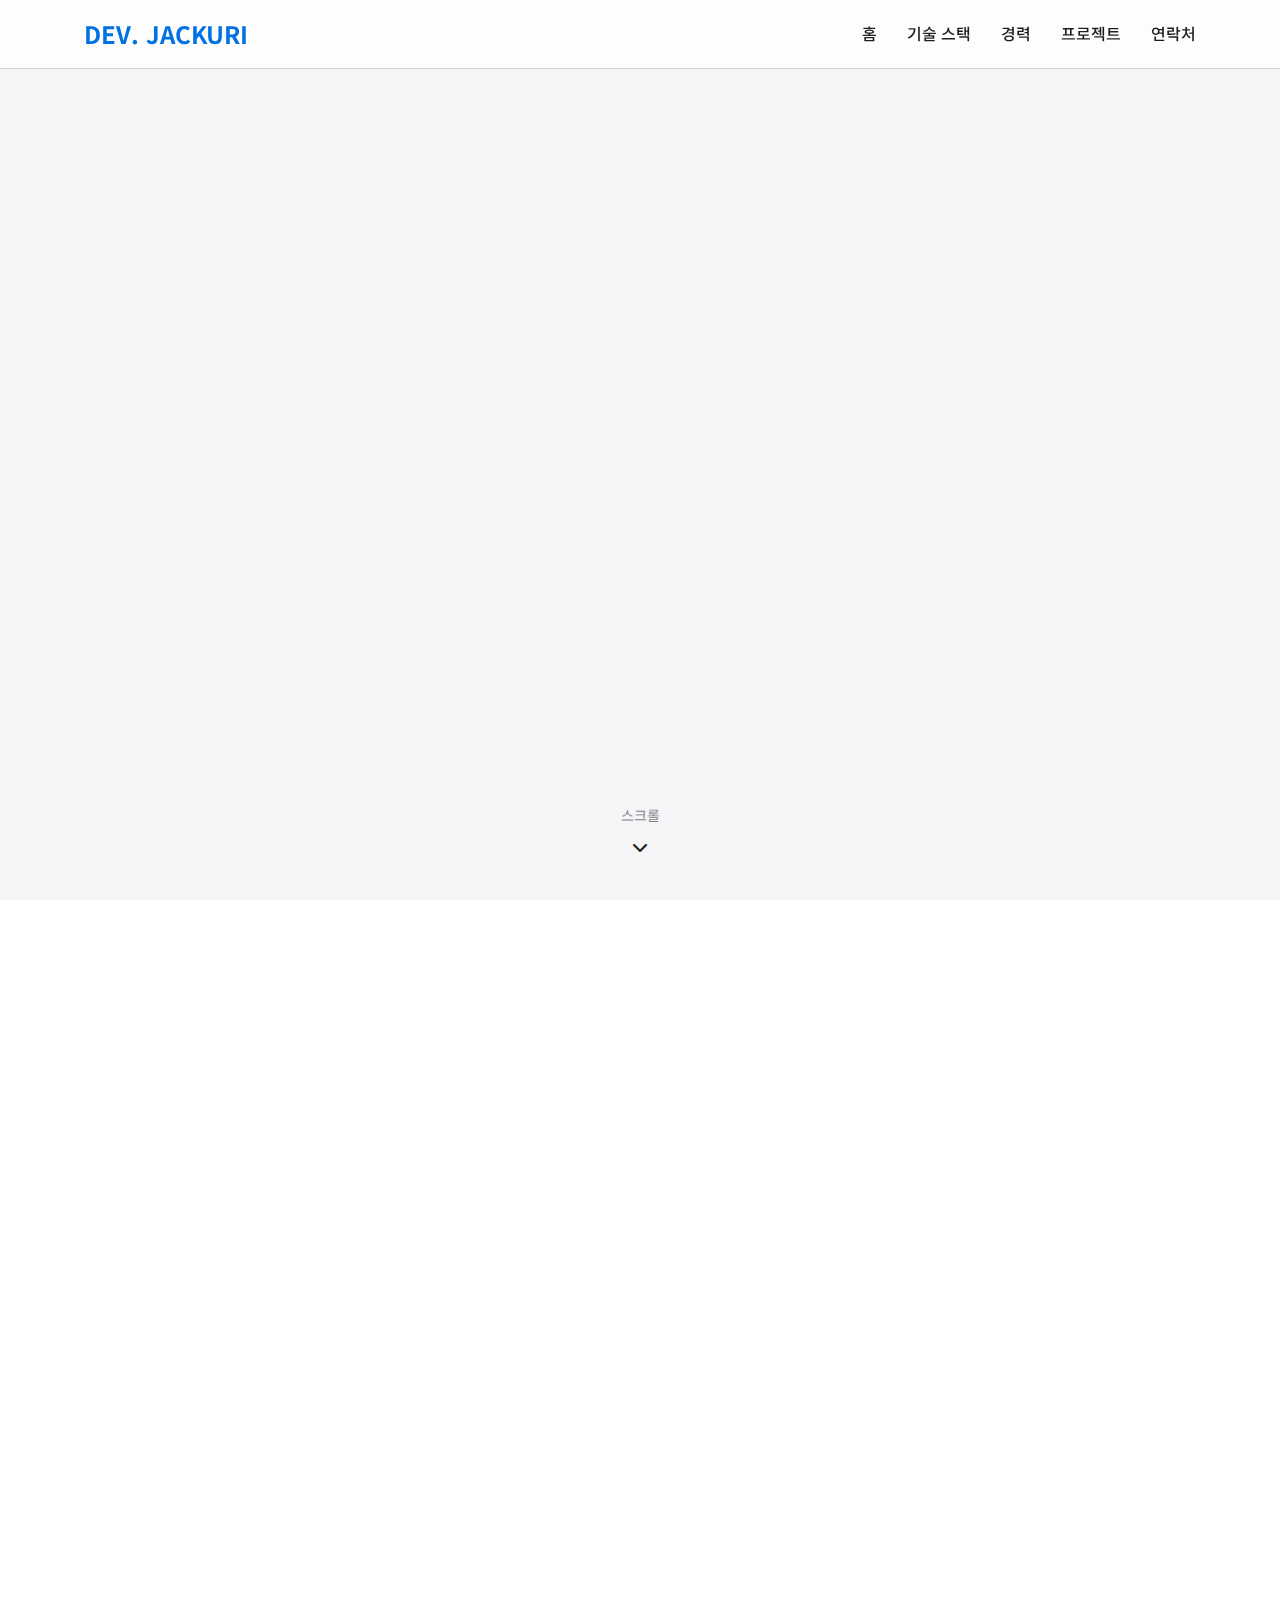
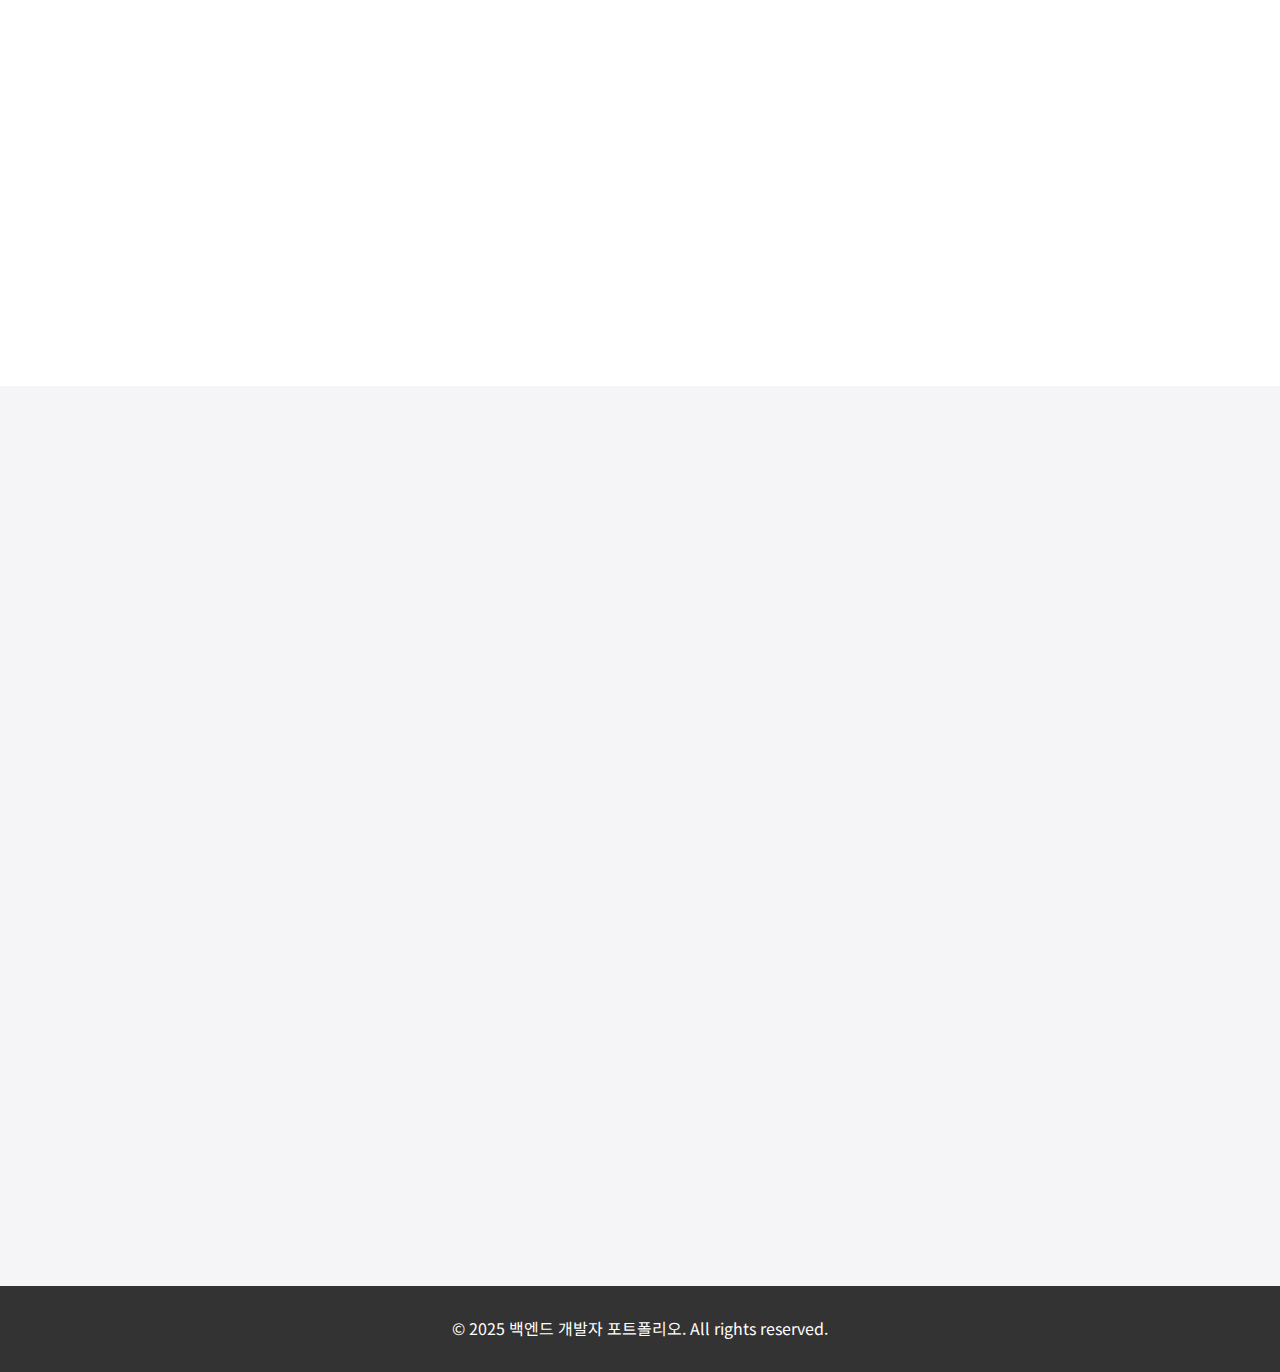
==== commit b0a97f86: "이름을 왜 거따가.." ====
--- a/index.html
+++ b/index.html
@@ -15,7 +15,7 @@
     <nav>
         <div class="container">
             <div class="logo">
-                <a href="#intro">DEV. 이동근</a>
+                <a href="#intro">DEV. JACKURI</a>
             </div>
             <div class="menu-toggle">
                 <i class="fas fa-bars"></i>
@@ -34,7 +34,7 @@
     <section id="intro" class="section">
         <div class="container">
             <div class="intro-content fade-in">
-                <h1>백엔드 개발자</h1>
+                <h1>백엔드 개발자 이동근</h1>
                 <h2>Java를 주력으로 백엔드 시스템 개발 및 운영 경험을 갖춘 개발자입니다</h2>
                 <p>Backend developer with experience in developing and operating systems based on Java</p>
                 <div class="cta-buttons">
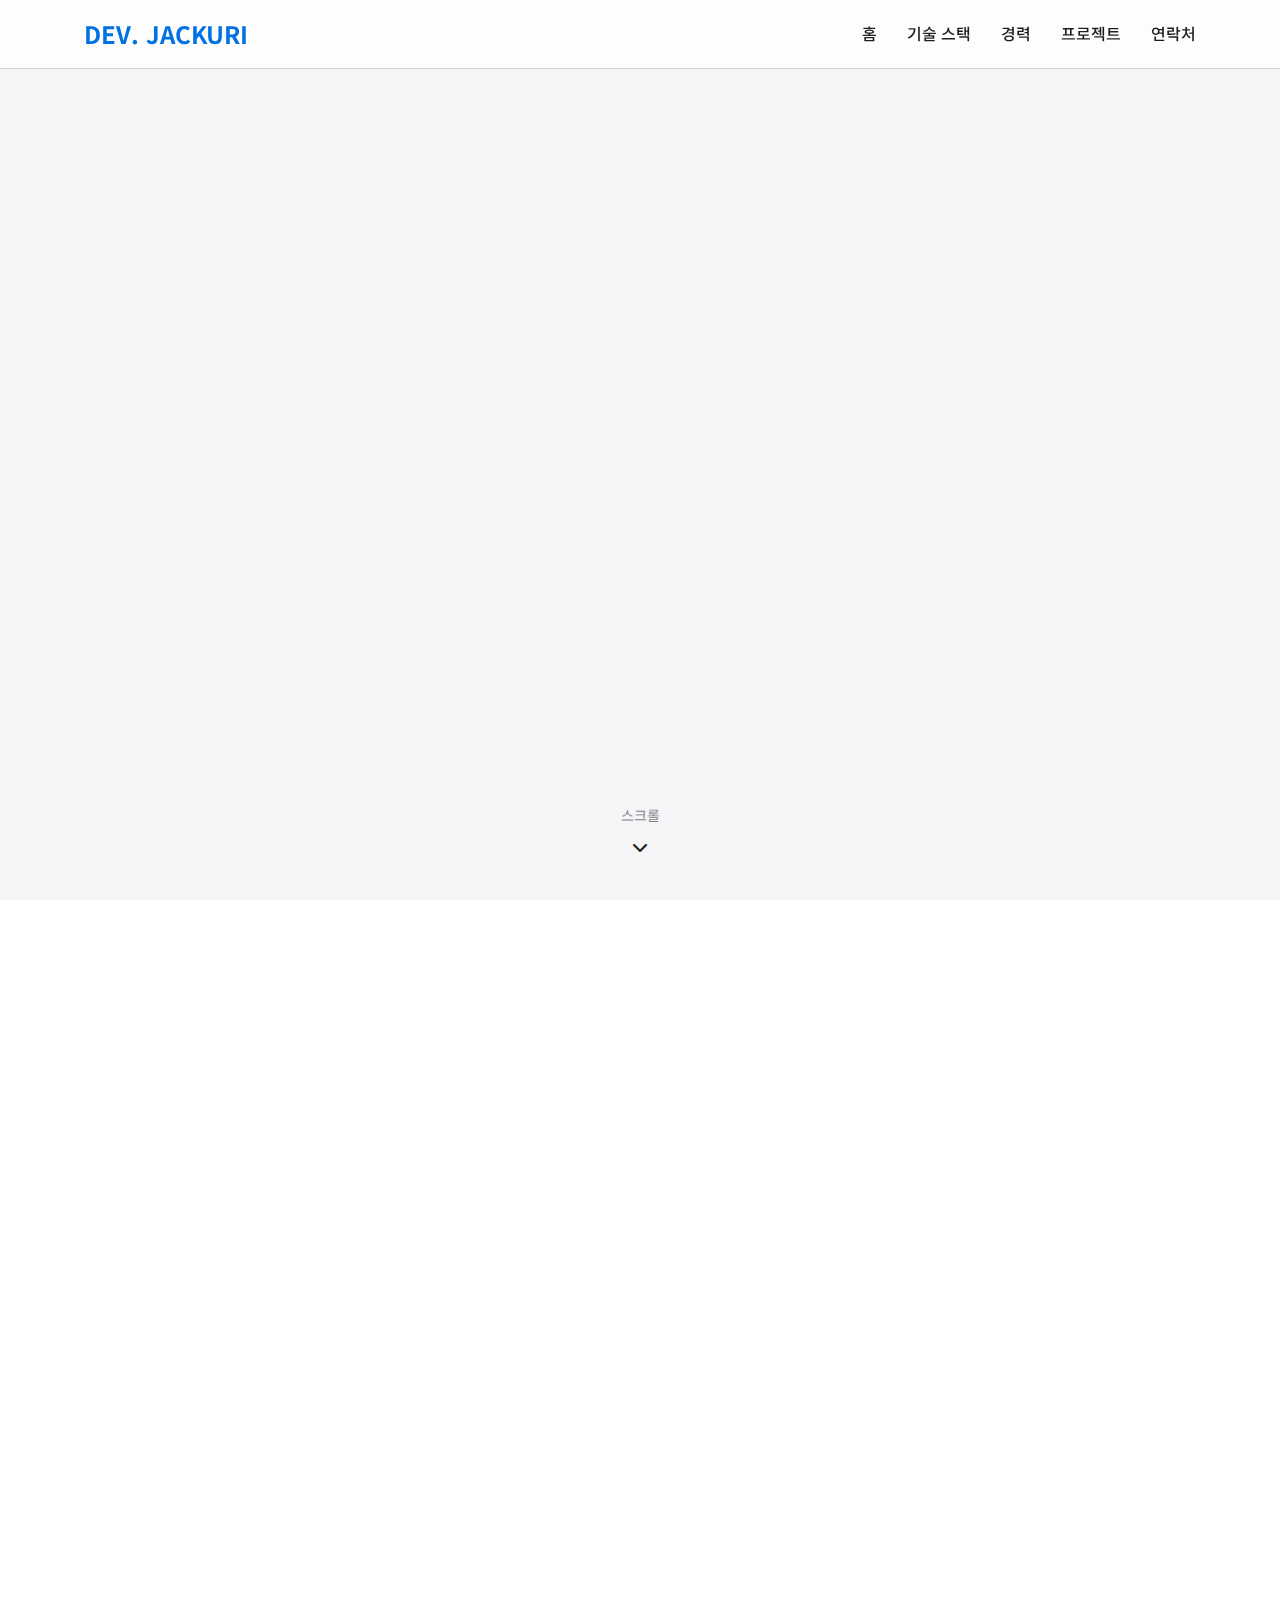
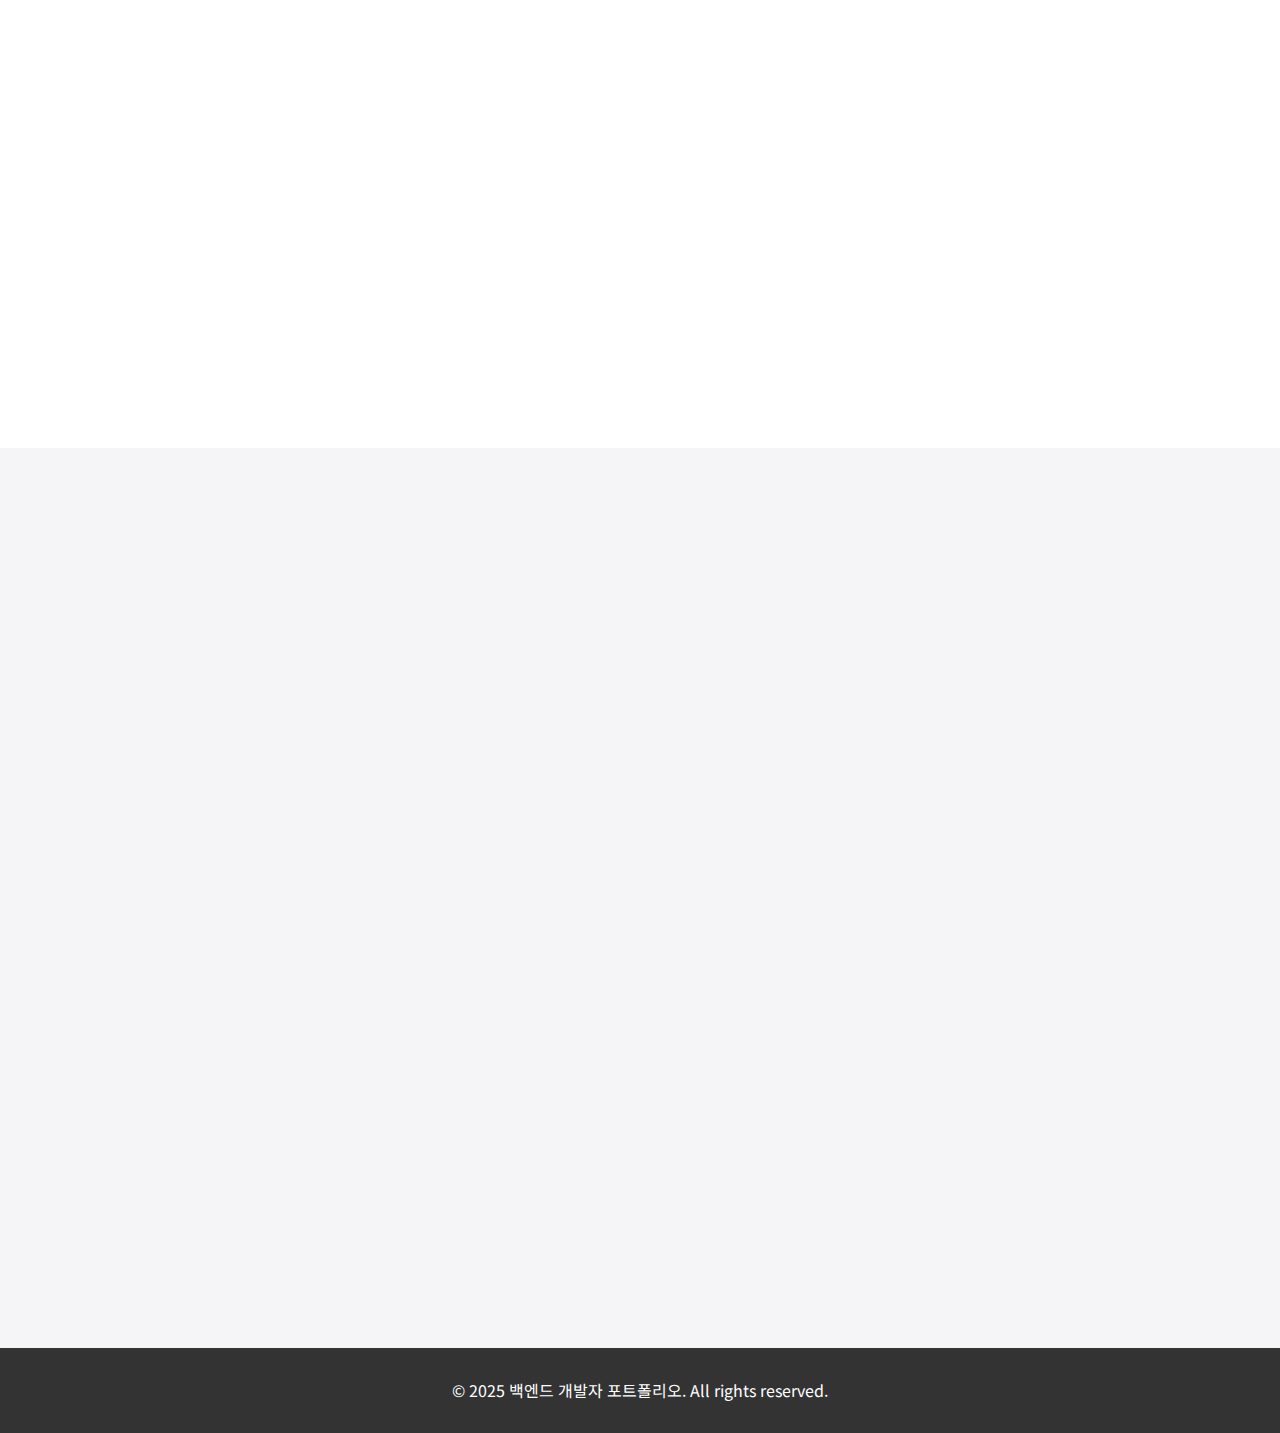
==== commit df793068: "경력 수정" ====
--- a/index.html
+++ b/index.html
@@ -3,7 +3,7 @@
 <head>
     <meta charset="UTF-8">
     <meta name="viewport" content="width=device-width, initial-scale=1.0">
-    <title>백엔드 개발자 포트폴리오</title>
+    <title>개발자 이동근 포트폴리오</title>
     <link rel="stylesheet" href="styles.css">
     <link rel="stylesheet" href="https://cdnjs.cloudflare.com/ajax/libs/font-awesome/6.4.0/css/all.min.css">
     <link rel="preconnect" href="https://fonts.googleapis.com">
@@ -34,8 +34,8 @@
     <section id="intro" class="section">
         <div class="container">
             <div class="intro-content fade-in">
-                <h1>백엔드 개발자 이동근</h1>
-                <h2>Java를 주력으로 백엔드 시스템 개발 및 운영 경험을 갖춘 개발자입니다</h2>
+                <h1>백엔드 개발자</h1>
+                <h2>Java를 주력으로 백엔드 시스템 개발 및 운영 경험을 갖춘 개발자 이동근입니다</h2>
                 <p>Backend developer with experience in developing and operating systems based on Java</p>
                 <div class="cta-buttons">
                     <a href="#portfolio" class="btn btn-primary">프로젝트 보기</a>
@@ -218,6 +218,8 @@
                             <li>시스템 분석/설계 및 Backend/Frontend 개발</li>
                             <li>GitLab 기반 형상관리 체계 구축</li>
                             <li>Jenkins, Docker 기반 자동배포 환경 구축</li>
+                            <li>Elasticsearch 기반 검색 엔진 고도화화</li>
+                            <li>Vector Embedding 기반 추천 시스템 구현</li>
                             <li>Airflow 기반 데이터 파이프라인 구축</li>
                         </ul>
                     </div>
@@ -238,7 +240,8 @@
                         </div>
                         <ul class="project-details">
                             <li>Backend/Frontend 개발</li>
-                            <li>다중 DBMS(Oracle, MariaDB, MySQL) 환경 구축</li>
+                            <li>Elasticsearch 기반 검색 엔진 구축</li>
+                            <li>다중 DBMS(Oracle, MariaDB, MySQL) 환경 구축</li>                            
                             <li>Jenkins, Docker 기반 개발/운영환경 구축</li>
                         </ul>
                     </div>
@@ -255,8 +258,7 @@
                             <span class="tech-tag">OracleDB</span>
                         </div>
                         <ul class="project-details">
-                            <li>Backend/Frontend 개발</li>
-                            <li>Vector Embedding 기반 추천 시스템 구현</li>
+                            <li>Backend/Frontend 개발</li>                            
                             <li>데이터 및 패키지프로시저 구축</li>
                         </ul>
                     </div>
